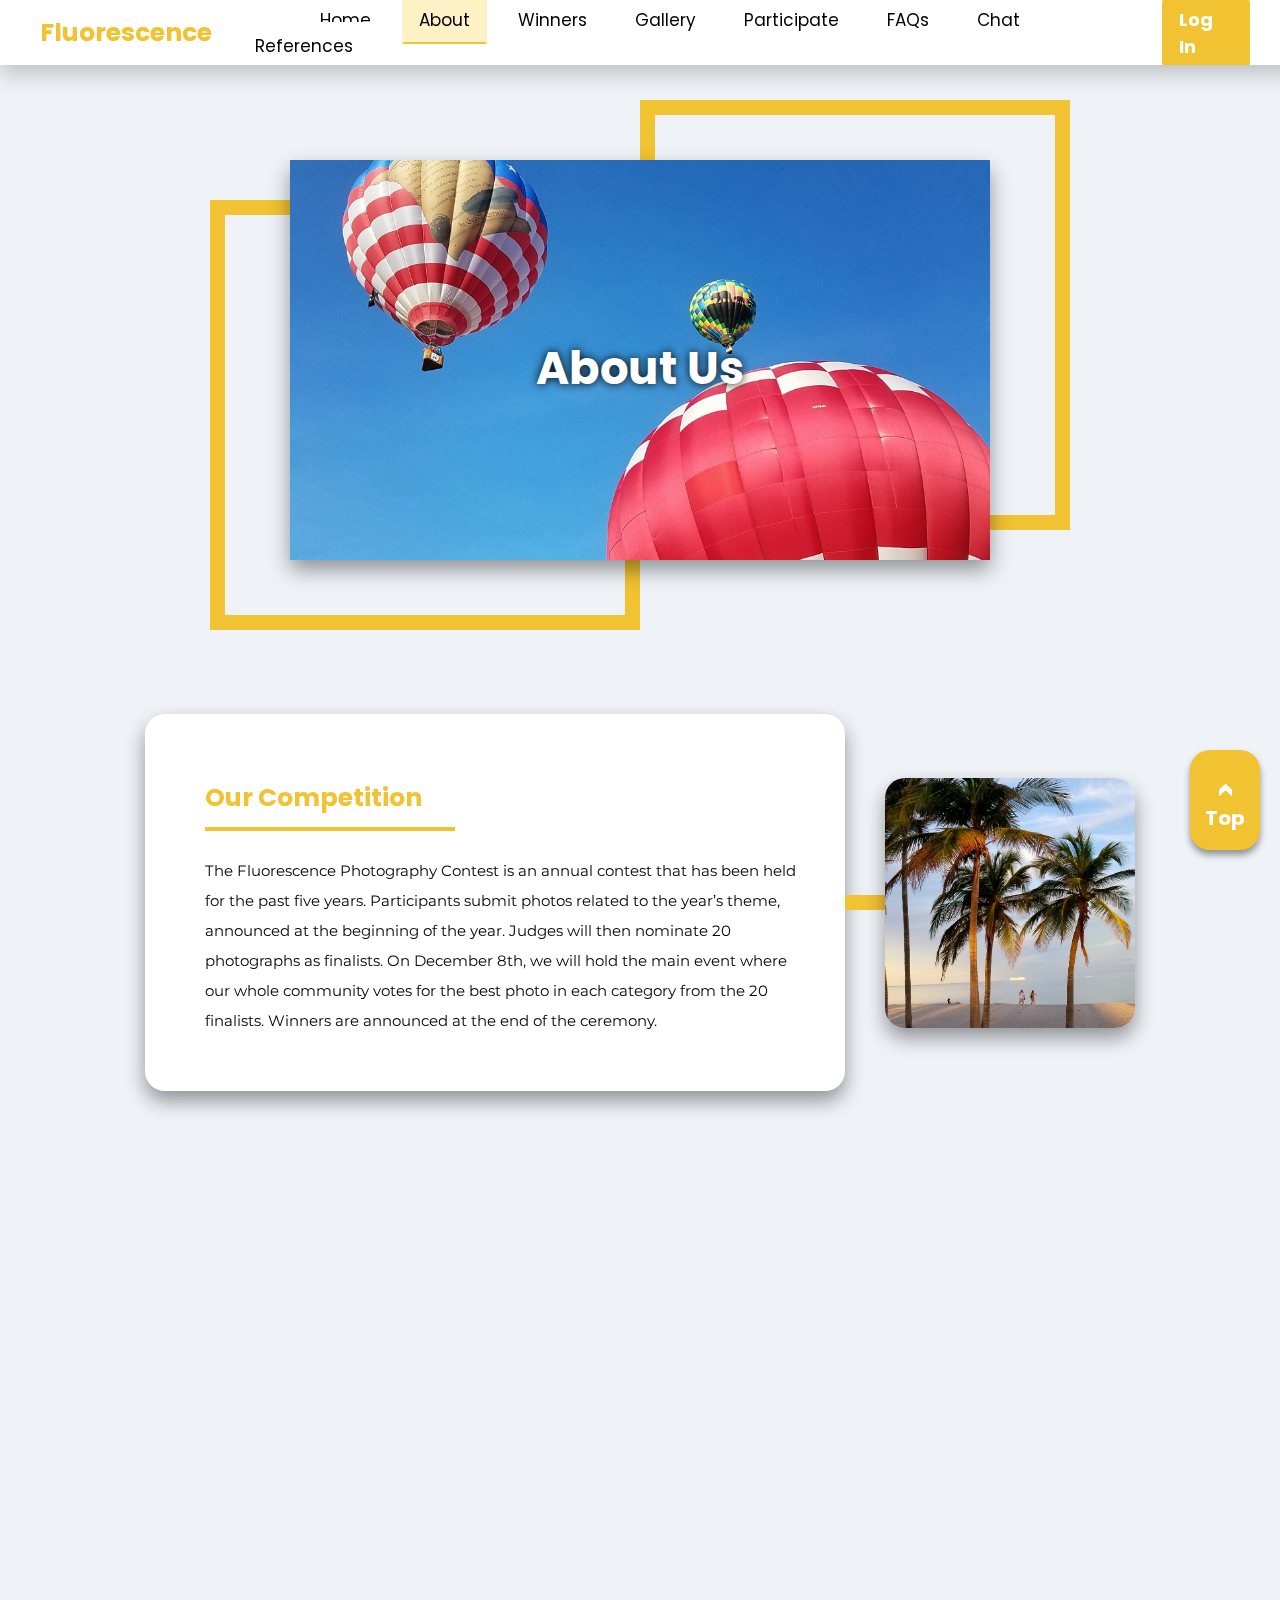
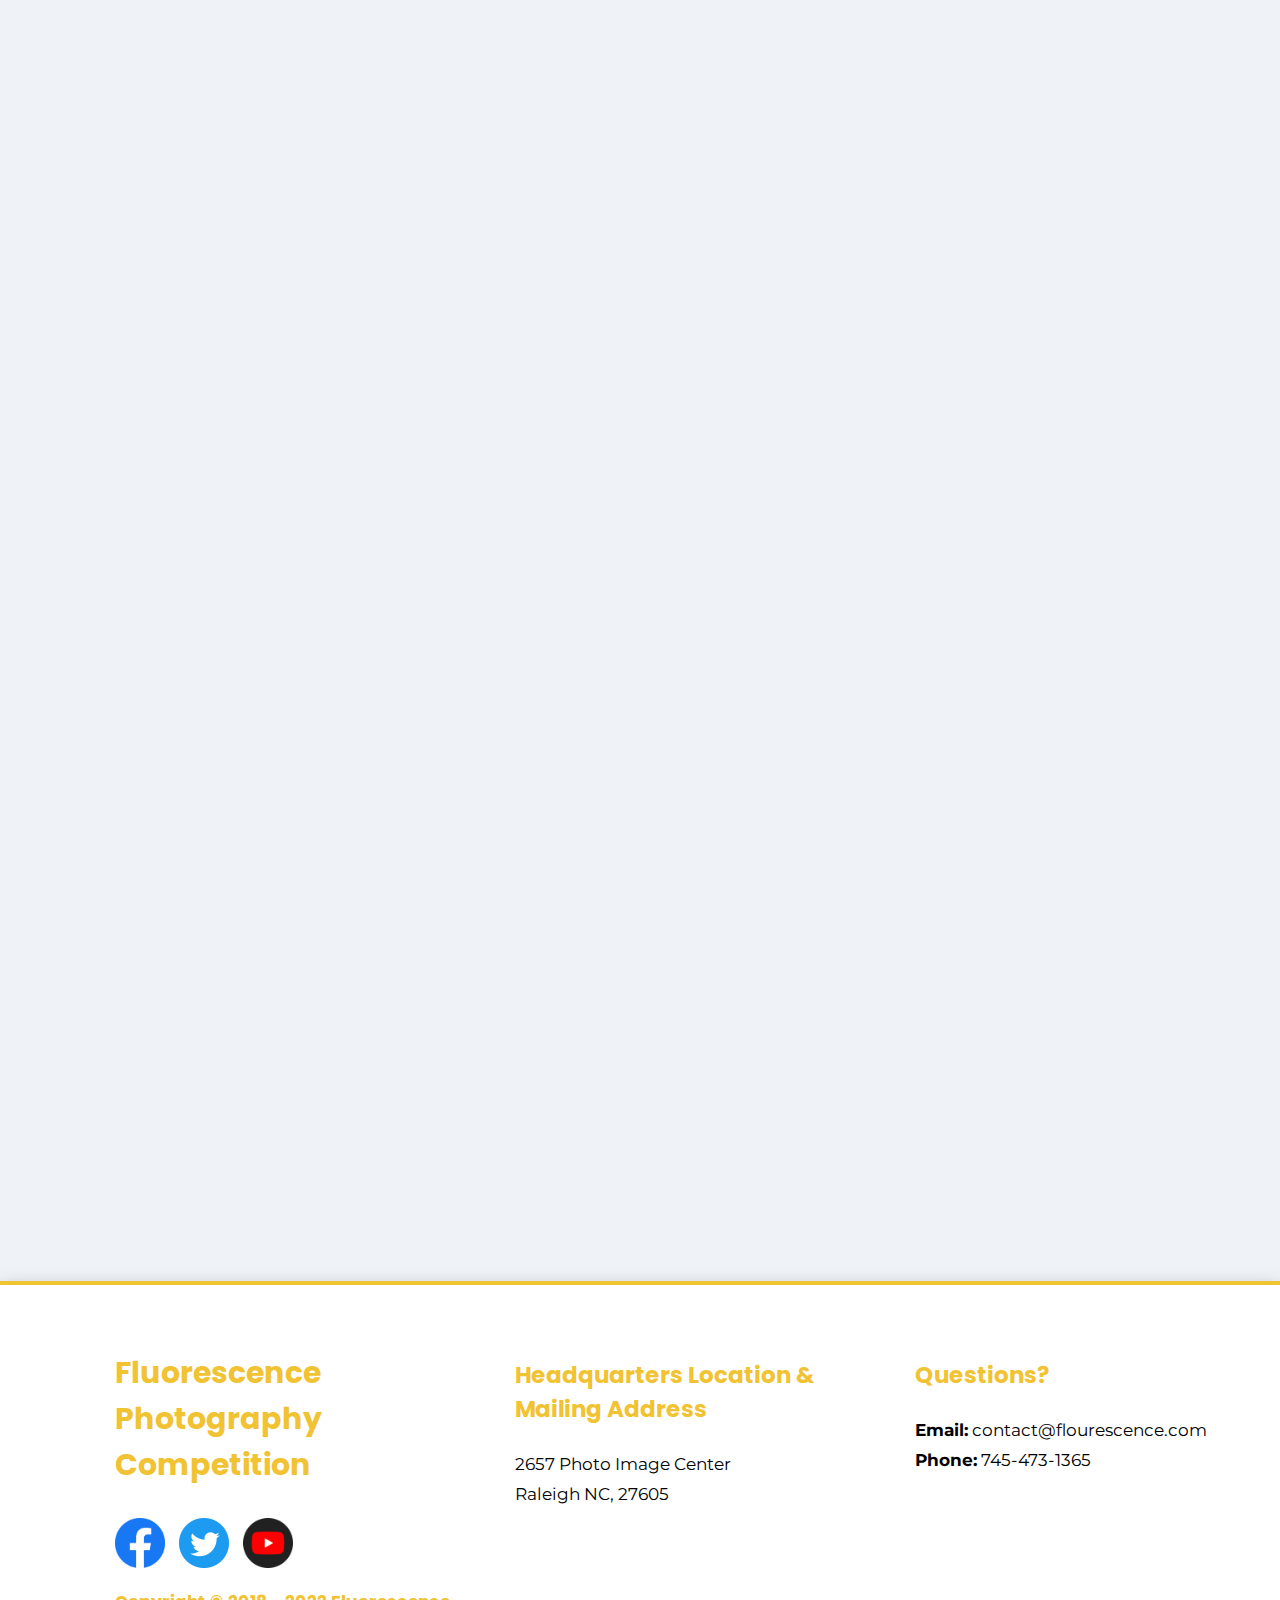
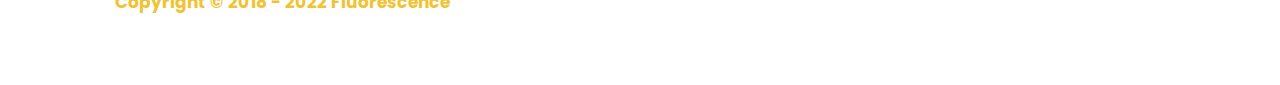
==== about.html @ 32cd498e "Update about.html" ====
<!DOCTYPE html>
<html>
  <head>
    <meta charset="utf-8">
    <title>Fluorescence - About Us</title>
    <link rel='icon' href="./images/logo.png">
    <link rel = "stylesheet" href="universal.css">
    <link rel = "stylesheet" href="about.css">
    <link rel="stylesheet" href="https://unpkg.com/aos@2.3.1/dist/aos.css">
  </head>
<body>
  <div id="menu">
    <div id="menucontent">
        <p id="menu-name"><a href="./index.html" style="text-decoration: none; color: var(--maincolor);">Fluorescence</a></p>
        <button id="menubutton" onclick="openmenu()">.</button>
    </div>
    <div id="tabs">
        <a href="./index.html" id="menu-home">Home</a>
        <a href="./about.html" id="menu-about">About</a>
        <a href="./winners.html" id="menu-winners">Winners</a>
        <a href="./gallery.html" id="menu-gallery">Gallery</a>
        <a href="./participate.html" id="menu-participate">Participate</a>
        <a href="./faqs.html" id="menu-participate">FAQs</a>
        <a href="./chat.html" id="menu-chat">Chat</a>
        <a href="./references.html" id="menu-references">References</a>
    </div>
    <a href="./login.html" id="menu-login">Log In</a>
</div>
  <button id="backtop" onclick="scrolltop()"><p id="toparrow"><</p>Top</button>
  <div id="title">
    <div id="titleboxes">
      <p id="box"></p>
      <p id="box2"></p>
    </div>  
    <image id="titleimage" src="./images/balloons.jpg"></image>
    <p id="titletext" style="text-shadow:0px 0px 10px black;">About Us</p>
  </div>

  <div class="infosection" data-aos="fade-up-left" data-aos-delay="150">
    <div class="infobox">
      <p class="infoheader">Our Competition</p>
      <p class="infotext">The Fluorescence Photography Contest is an annual contest that has been held for the past
         five years. Participants submit photos related to the year’s theme, announced at the beginning of the year. 
         Judges will then nominate 20 photographs as finalists. On December 8th, we will hold the main event where our
          whole community votes for the best photo in each category from the 20 finalists. Winners are announced at the end of the ceremony. 
      </p>
    </div>
    <div class="yellowline">.</div>
    <image class="infoimage" src="./images/palms.jpg" style="filter: brightness(100%);"></image>
  </div>
  
  <div class="infosection" style="margin-top: 50px" data-aos="fade-up-right" data-aos-delay="150">
    <image class="infoimage" src="./images/buildings.jpg"></image>
    <div class="yellowline">.</div>
    <div class="infobox">
      <p class="infoheader">COVID-19</p>
      <p class="infotext">Due to the COVID-19 pandemic, our competition can no longer 
        be held in-person. Instead, we will hold both the public voting and the awards 
        ceremony online and on a different date. The pandemic has impacted us all, but we strive to continue the 
        competition in another successful year.</p>
        <a href="./participate.html" class="infolink">See how you can participate online</a>
    </div>
  </div>

  <div class="infosection" data-aos="fade-up-left" data-aos-delay="150">
    <div class="infobox">
      <p class="infoheader">Pre COVID-19</p>
      <p class="infotext">Prior to the Covid-19 pandemic, our event was an annual single-day event 
        that took place at 2657 Photo Image Center, Raleigh, NC 27605. Preliminary photo submissions 
        took place before the competition. During the event, our convention center contained galleries,
         restaurants, and more to keep our participants feeling fulfilled physically and 
        artistically. Participants vote in the secondary round of photos at 2 PM. At 4 PM, winners
         are announced in our auditorium and awards are handed out. 
      </p>
    </div>
    <div class="yellowline">.</div>
    <image class="infoimage" src="./images/street.jpg" style="filter: brightness(100%);"></image>
  </div>


  <div id="timeline">
    <p id="timelineheader" data-aos="zoom-in">Our History</p>
    <div class="timelinebox">
      <p class="timelineyear-left" data-aos="fade-right" data-aos-delay="150">2018</p>
      <p class="timelineinfo-left" data-aos="fade-left" data-aos-delay="150">The Fluorescence Photography Contest was held for the first time.</p>
    </div>
    <div class="timelinebox">
      <p class="timelineinfo-right" data-aos="fade-right" data-aos-delay="150">The Fluorescence Photography Contest became an annual event.</p>
      <p class="timelineyear-right" data-aos="fade-left" data-aos-delay="150">2019</p>
    </div>
    <div class="timelinebox">
      <p class="timelineyear-left" data-aos="fade-right" data-aos-delay="150">2020</p>
      <p class="timelineinfo-left" data-aos="fade-left" data-aos-delay="150">We began to run the contest online due to the Covid-19 pandemic.</p>
    </div>
    <div class="timelinebox">
      <p class="timelineinfo-right" data-aos="fade-right" data-aos-delay="150">Due to the continuous impact of the pandemic, the contest was held online again. </p>
      <p class="timelineyear-right" data-aos="fade-left" data-aos-delay="150">2021</p>
    </div>
    <div class="timelinebox">
      <p class="timelineyear-left" data-aos="fade-right" data-aos-delay="150">2022</p>
      <p class="timelineinfo-left" data-aos="fade-left" data-aos-delay="150">Submissions for the 5th year of the Fluorescence Photography Competition are open!</p>
    </div>
  </div>
  

  <div id="contact">
    <div class="contactdetails">
      <div class="contactdetail">
        <p id="contactheader">Fluorescence<br>Photography<br>Competition</p>
        <image src="./images/facebook1.png" id="social"></image>
        <image src="./images/twitter1.png" style="margin-left: 10px;" id="social"></image>
        <image src="./images/youtube1.png" style="margin-left: 10px;" id="social"></image>
        <p id="copyright">Copyright © 2018 - 2022 Fluorescence</p>

      </div>
      <div class="contactdetail">
        <p class="contacttitle">Headquarters Location & <br>Mailing Address</p>
        <p class="contactinfo">2657 Photo Image Center<br>Raleigh NC, 27605</p>
      </div>
      <div class="contactdetail">
        <p class="contacttitle">Questions?</p>
        <p class="contactinfo"><b>Email:</b> contact@flourescence.com<br><b>Phone:</b> 745-473-1365</p>
      </div>
      </div>
    </div>
  </div>
  
  <script src="universal.js"></script>
  <script src="https://unpkg.com/aos@2.3.1/dist/aos.js"></script>
  <script>
    AOS.init()
    setInterval(function() {
      if (window.screen.width < 1024) { AOS.init({disable: true});}
    }, 1000);
    window.addEventListener("load", function() {
      if (localStorage.getItem("logged") == "Account") {
        document.getElementById("menu-login").innerHTML = localStorage.getItem("logged");
      }
    });
  </script>
</body>
</html>
---- universal.css ----
@import url('https://fonts.googleapis.com/css2?family=Poppins:wght@400;600;700;800;900&display=swap');
@import url('https://fonts.googleapis.com/css2?family=Montserrat&family=Poppins&display=swap');


:root {
    --maincolor: #f1c232;
}

body {
    background: rgb(239, 243, 248);
    padding: 0; 
    margin: 0;
    overflow-x: hidden !important;
    scroll-behavior: smooth;
}

::-webkit-scrollbar {
    width: 10px;
}
::-webkit-scrollbar-track {
    background: whitesmoke;
}
::-webkit-scrollbar-thumb {
    background: var(--maincolor);
}

#menu {
    background: rgb(255, 255, 255);
    position: fixed;
    display: flex;
    z-index: 200;
    overflow-y: hidden;
    box-shadow: 0px 10px 20px rgba(0, 0, 0, 0.2);
    height: 65px;
    width: 100%;
    padding-left: 40px;
    align-items: center;
    top: 0;
}
#menucontent {
    display: flex;
    align-items: center;
}

#menu-name {
    color: var(--maincolor);
    font-family: "Poppins";
    font-size: 25px;
    cursor: default;
    font-weight: 700;
}

#menu-home, #menu-about, #menu-winners, #menu-gallery, #menu-participate, #menu-chat, #menu-references, #menu-login {
    margin-left: 10px;
    text-decoration: none;
    background: rgb(255, 255, 255);
    cursor: pointer;
    color: black;
    font-family: "Poppins";
    font-weight: 400;
    font-size: 17px;
    border: 2px solid transparent;
    padding-left: 15px;
    padding-right: 15px;
    padding-top: 10px;
    padding-bottom: 10px;
    transition: 0.25s;
}
#menu-login {
    font-weight: 700;
    font-size: 18px;
    margin-left: auto;
    margin-right: 70px;
    color: white;
    background: var(--maincolor);
    border-radius: 10px;
}
#menu-login:hover {
    box-shadow: 0px 5px 7px rgba(0, 0, 0, 0.2);
}


#menu-home:hover, #menu-about:hover, #menu-winners:hover, #menu-gallery:hover, #menu-participate:hover, #menu-references:hover, #menu-chat:hover{
    border-bottom: 2px solid var(--maincolor);
    background-color: #fff1c6;
}

#menu-home {
    margin-left: 75px;
}

#menubutton {
    background-image: url("./images/menu.png");
    background-repeat: none;
    background-size: contain;
    width: 0px;
    height: 0px;
    filter: opacity(0%);
}

#backtop {
    position: fixed;
    bottom: 50px;
    right: 20px;
    outline: none;
    border: none;
    background-color: var(--maincolor);
    font-family: "Poppins";
    font-size: 20px;
    color: white;
    cursor: pointer;
    padding-left: 15px;
    padding-right: 15px;
    padding-top: 15px;
    height: 100px;
    padding-bottom: 15px;
    box-shadow: 0px 5px 7px rgba(0, 0, 0, 0.4);
    transition: 0.3s;
    border-radius: 20px;
    z-index: 10000;
    font-weight: 700;
}
#backtop:hover {
    box-shadow: 0px 10px 20px rgba(0, 0, 0, 0.4);
    transform: scale(1.1);
}
#toparrow {
    margin-bottom: -10px;
    margin-top: 0px;
    font-size: 30px;
    font-family: "Poppins";
    transform: rotateZ(90deg);
}

.infosection {
    margin-top: 50px;
    margin-bottom: 50px;
    display: flex;
    justify-content: center;
    align-items: center;
}

.infobox {
    width: 600px;
    box-shadow: 0px 10px 20px rgba(0, 0, 0, 0.4);
    padding-left: 60px;
    padding-right: 40px;
    padding-bottom: 40px;
    padding-top: 40px;
    border-radius: 20px;    
    background: rgb(255, 255, 255);
}

.infoheader, .infoheader1 {
    font-family: "Poppins";
    font-size: 25px;
    font-weight: 700;
    color: var(--maincolor);
    border-bottom: 4px solid var(--maincolor);
    width: 250px;
    padding-bottom: 10px;
}
.infoheader1 {
    width: 360px;
}

.yellowline {
    width: 40px;
    background: var(--maincolor);
    color: var(--maincolor);
    height: 15px;
}

.infotext {
    font-family: "Montserrat";
    line-height: 30px;
    font-size: 15px;
}

.infoimage {
    width: 250px;
    height: 250px;
    border-radius: 20px;
    object-fit: cover;
    box-shadow: 0px 10px 20px rgba(0, 0, 0, 0.4);
    transition: 0.2s;
}
.infoimage:hover {
    transform: scale(1.15);
}

.infolink {
    font-family: "Poppins";
    text-decoration: none;
    color: #4a86e8;
    padding-bottom: 5px;
    border-bottom: 3px solid transparent;
    transition: 0.25s;
}
.infolink:hover {
    border-bottom: 2px solid #4a86e8;
    cursor: pointer;
}

#contact {
    margin-top: 75px;
    width: 100%;
    height: 400px; 
    box-shadow: 0px 10px 20px rgba(0, 0, 0, 0.4);
    background: white;
    border-top: 4px solid var(--maincolor);
    display: flex;
    justify-content: center;
}
#contactheader {
    font-family: "Poppins";
    font-size: 30px;
    font-weight: 700;
    color: var(--maincolor);
    text-align: left;
}
#copyright {
    font-family: "Poppins";
    font-size: 17px;
    font-weight: 700;
    color: var(--maincolor);
    text-align: left;
}

.contactdetails {
    padding-top: 35px;
    margin-left: 150px;
    padding-bottom: 0;
    display: flex;
    justify-content: center;
    align-items: baseline;
    text-align: left;
}
.contacttitle {
    font-family: "Poppins";
    font-size: 23px;
    font-weight: 700;
    color: var(--maincolor);
    text-align: left;
}
.contactinfo {
    font-size: 17px;
    font-family: "Montserrat";
    line-height: 30px;
}
.contactdetail {
    width: 400px;
}

#social {
    width: 50px;
    transition: 0.2s;
}
#social:hover {
    transform: scale(1.2);
    cursor: pointer;
}


@media only screen and (max-width: 1024px) {
    #menu {
        height: 200px;
        width: 110vw;
        display: block;
        transition: 0.3s;
        overflow: hidden;
    }
    #menucontent {
        display: flex;
    }
    #menubutton {
        filter: opacity(100%);
        right: 0;
        width: 90px;
        height: 90px;
        margin-left: 40vw;
        cursor: pointer;
        border: none;
        outline: none;
    }

    #menu-name {
        font-size: 60px;
        padding-left: 50px;
    }
    #tabs {
        display: block;
        text-align: center;
        width: 105vw;
        position: absolute;
    }
    #tabs a, #menu-contact {
        display: inline-block;
        font-size: 40px;
        width: 600px;
        margin-left: auto;
        margin-right: auto;
        text-align: center;
        padding-top: 40px;
        padding-bottom: 40px;
        margin-top: 30px;

    }
    #menu-login {
        font-size: 55px;
        width: 100vw;
        height: 150px;
        display: flex;
        justify-content: center;
        align-items: center;
        position: absolute;
        margin-top: 1450px;
        text-align: center;
        
    }
    #menu-contact {
        width: 634px;
    }

    #backtop {
        font-size: 55px;
        right: 20px;
        height: 200px;
    }
    #toparrow {
        font-size: 55px;
    }

    .infosection {
        display: block;
    }
    .yellowline {
        width: 110vw;
    }
    .infobox {
        width: 100vw;
        border-radius: 60px;
        padding-bottom: 75px;
    }
    .infoheader, .infoheader1 {
        width: 100vw;
        text-align: center;
        font-size: 50px;
        border-bottom: none;
    }
    .infotext {
        line-height: 60px;
        margin-bottom: 50px;
    }
    .infoimage {
        width: 110vw;
        height: 800px;
        border-radius: 60px;
    } 
    .infoimage:hover {
        transform: scale(1);
    }
    #contact {
        height: 2200px;
        width: 110vw;
        display: block;
        padding-top: 50px;
        border-radius: 60px;
        text-align: center;
    }
    #contactheader {
        font-size: 100px;
        text-align: center;
        width: 80vw;
    }
    .contactdetail {
        text-align: center; 
        width: 80vw;
    }
    #social {
        width: 120px;
    }

    #copyright {
        font-size: 50px;
        width: 80vw;
        text-align: center;
    }
    
    .contactdetails {
       display: block;
    }
    .contacttitle {
        margin-top: 100px;
        font-size: 60px;
        text-align: center;
    }
    .contactinfo {
        font-size: 40px;
        line-height: 90px;
    }


}
---- about.css ----
#menu-about {
    border-bottom: 2px solid var(--maincolor);
    background-color: #fff1c6;
}

#title {
    margin-top: 100px;
    text-align: center;
    margin-bottom: 150px;
}

#titleboxes {
    display: flex;
    justify-content: center;
    position: absolute;
    left: 0; 
    right: 0;
}
#box, #box2 {
    width: 400px;
    height: 400px;
    border: 15px solid var(--maincolor);
    margin-top: 100px;
    z-index: -1;
}
#box2 {
    margin-top: 0px;
}

#titleimage {
    width: 700px;
    height: 400px;
    object-fit: cover;
    margin-top: 60px;
    z-index: 5;
    box-shadow: 0px 10px 20px rgba(0, 0, 0, 0.4);
}

#titletext {
    position: absolute;
    left: 0;
    right: 0;
    top: 290px;
    font-family: "Poppins";
    font-weight: 700;
    color: white;
    font-size: 45px;
}

#timeline {
    margin-top: 100px;
}

#timelineheader {
    text-align: center;
    width: 325px;
    margin-left: auto;
    margin-right: auto;
    padding-bottom: 25px;
    font-size: 30px;
    font-family:"Poppins";
    font-weight: 700;
    border-bottom: 5px solid var(--maincolor);
    margin-bottom: 75px;
}

.timelinebox {
    margin-top: -40px;
    display: flex;
    justify-content: center;
    align-items: center;
}

.timelineyear-left {
    font-size: 35px;
    font-family: "Poppins";
    font-weight: 700;
    border-right: 10px solid var(--maincolor);
    padding-top: 20px;
    padding-bottom: 20px;
    width: 300px;
    padding-right: 50px;
    text-align: right;
}

.timelineyear-right {
    font-size: 35px;
    font-family: "Poppins";
    font-weight: 700;
    border-left: 10px solid var(--maincolor);
    padding-top: 20px;
    padding-bottom: 20px;
    width: 300px;
    padding-left: 50px;
    text-align: left;
}

.timelineinfo-left {
    width: 245px;
    box-shadow: 0px 10px 20px rgba(0, 0, 0, 0.4);
    padding-left: 50px;
    padding-right: 30px;
    padding-top: 20px;
    padding-bottom: 20px;
    border-radius: 10px;
    margin-left: 25px;
    font-family: "Poppins";
    font-size: 15px;
    font-weight: 600;
    transition: 0.2s;
    background: white;
}


.timelineinfo-right {
    width: 260px;
    box-shadow: 0px 10px 20px rgba(0, 0, 0, 0.4);
    padding-left: 40px;
    padding-right: 25px;
    padding-top: 20px;
    padding-bottom: 20px;
    border-radius: 10px;
    margin-right: 25px;
    font-family: "Poppins";
    font-size: 15px;
    font-weight: 600;
    transition: 0.2s;
    background: white;
}

.timelineinfo-left:hover, .timelineinfo-right:hover {
    transform: scale(1.1);
}

@media only screen and (max-width: 1024px) {
    #title {
        width: 110vw;
    }
    #titleimage {
        width: 110vw;
        height: 1000px;
        margin-top: 0px;
        border-radius: 60px;
    }
    #titletext {
        font-size: 100px;
        width: 110vw;
        margin-top: 215px;
    }

    #timeline {
        margin-top: 200px;
    }
    
    #timelineheader {
        font-size: 60px;
        width: 110vw;
        border: none;
    }
    
    .timelinebox {
        width: 110vw;
        margin-top: -40px;
    }
    
    .timelineyear-left {
        font-size: 100px;
        width: 300px;
    }
    
    .timelineyear-right {
        font-size: 100px;
        width: 300px;
    }
    
    .timelineinfo-left {
        width: 500px;
        font-size: 35px;
    }
    
    .timelineinfo-right {
        width: 500px;
        font-size: 35px;
    }
}
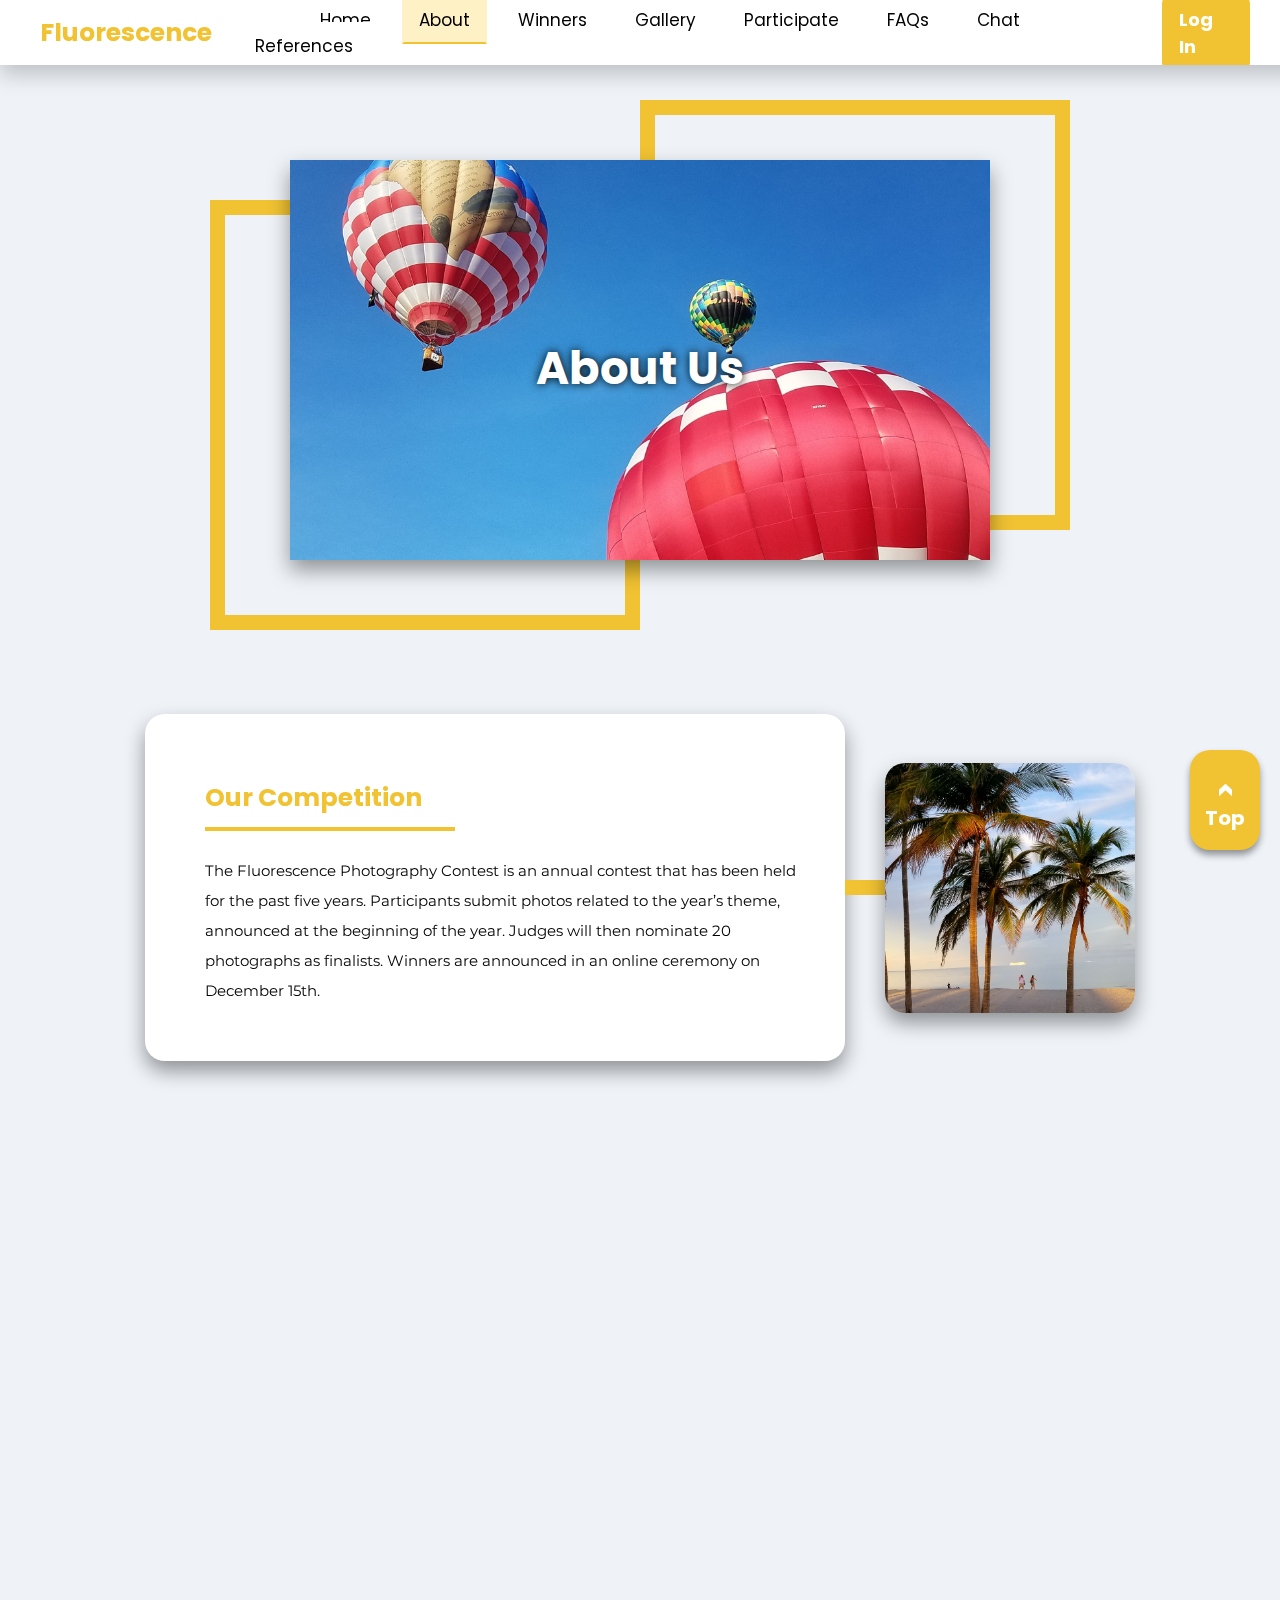
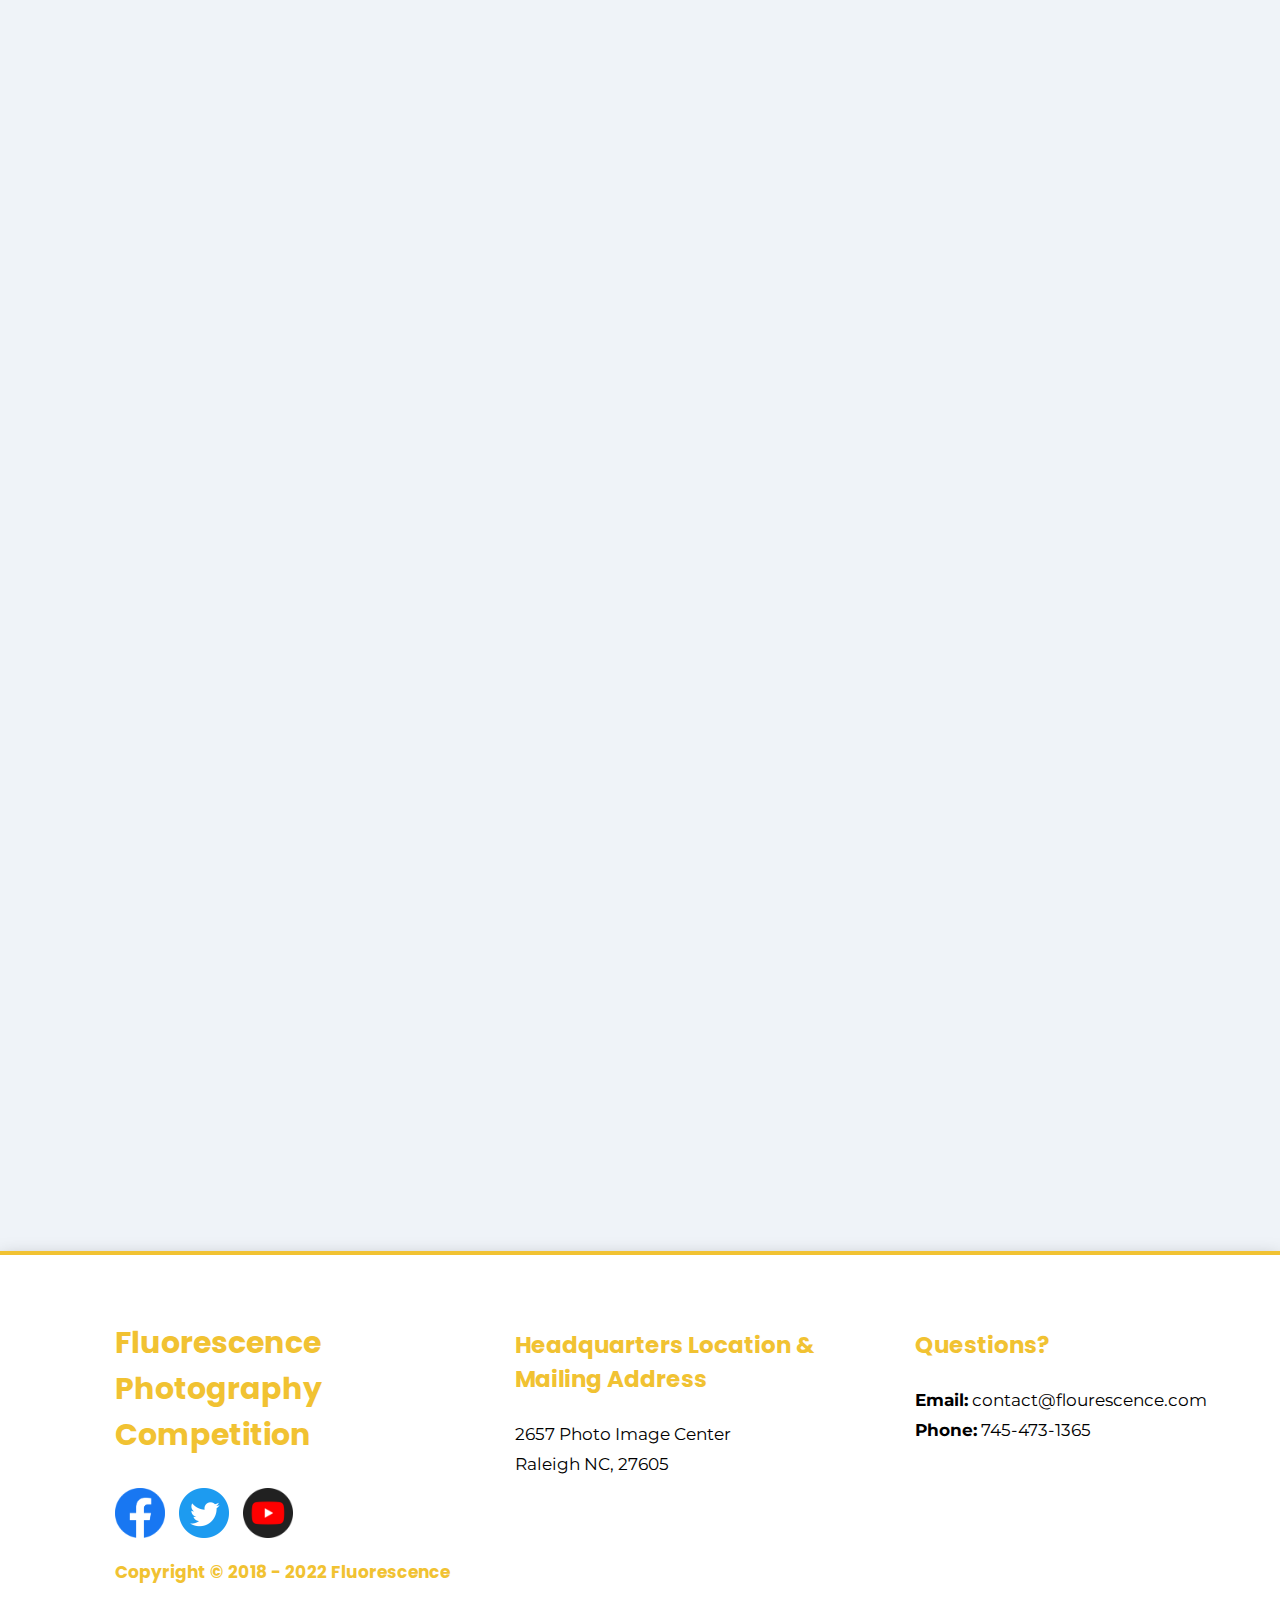
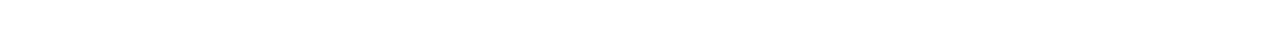
==== commit cb8109b1: "Update about.html" ====
--- a/about.html
+++ b/about.html
@@ -41,8 +41,7 @@
       <p class="infoheader">Our Competition</p>
       <p class="infotext">The Fluorescence Photography Contest is an annual contest that has been held for the past
          five years. Participants submit photos related to the year’s theme, announced at the beginning of the year. 
-         Judges will then nominate 20 photographs as finalists. On December 8th, we will hold the main event where our
-          whole community votes for the best photo in each category from the 20 finalists. Winners are announced at the end of the ceremony. 
+         Judges will then nominate 20 photographs as finalists. Winners are announced in an online ceremony on December 15th. 
       </p>
     </div>
     <div class="yellowline">.</div>
@@ -50,13 +49,13 @@
   </div>
   
   <div class="infosection" style="margin-top: 50px" data-aos="fade-up-right" data-aos-delay="150">
-    <image class="infoimage" src="./images/buildings.jpg"></image>
+    <image class="infoimage" src="./images/cfk.png"></image>
     <div class="yellowline">.</div>
     <div class="infobox">
       <p class="infoheader">COVID-19</p>
       <p class="infotext">Due to the COVID-19 pandemic, our competition can no longer 
         be held in-person. Instead, we will hold both the public voting and the awards 
-        ceremony online and on a different date. The pandemic has impacted us all, but we strive to continue the 
+        ceremony online and on different dates. The pandemic has impacted us all, but we strive to continue the 
         competition in another successful year.</p>
         <a href="./participate.html" class="infolink">See how you can participate online</a>
     </div>
@@ -69,12 +68,12 @@
         that took place at 2657 Photo Image Center, Raleigh, NC 27605. Preliminary photo submissions 
         took place before the competition. During the event, our convention center contained galleries,
          restaurants, and more to keep our participants feeling fulfilled physically and 
-        artistically. Participants vote in the secondary round of photos at 2 PM. At 4 PM, winners
-         are announced in our auditorium and awards are handed out. 
+        artistically. Participants voted in the secondary round of photos at 2 PM. At 4 PM, winners
+         were announced in our auditorium and awards were handed out. 
       </p>
     </div>
     <div class="yellowline">.</div>
-    <image class="infoimage" src="./images/street.jpg" style="filter: brightness(100%);"></image>
+    <image class="infoimage" src="./images/buildings.jpg" style="filter: brightness(100%);"></image>
   </div>
 
 
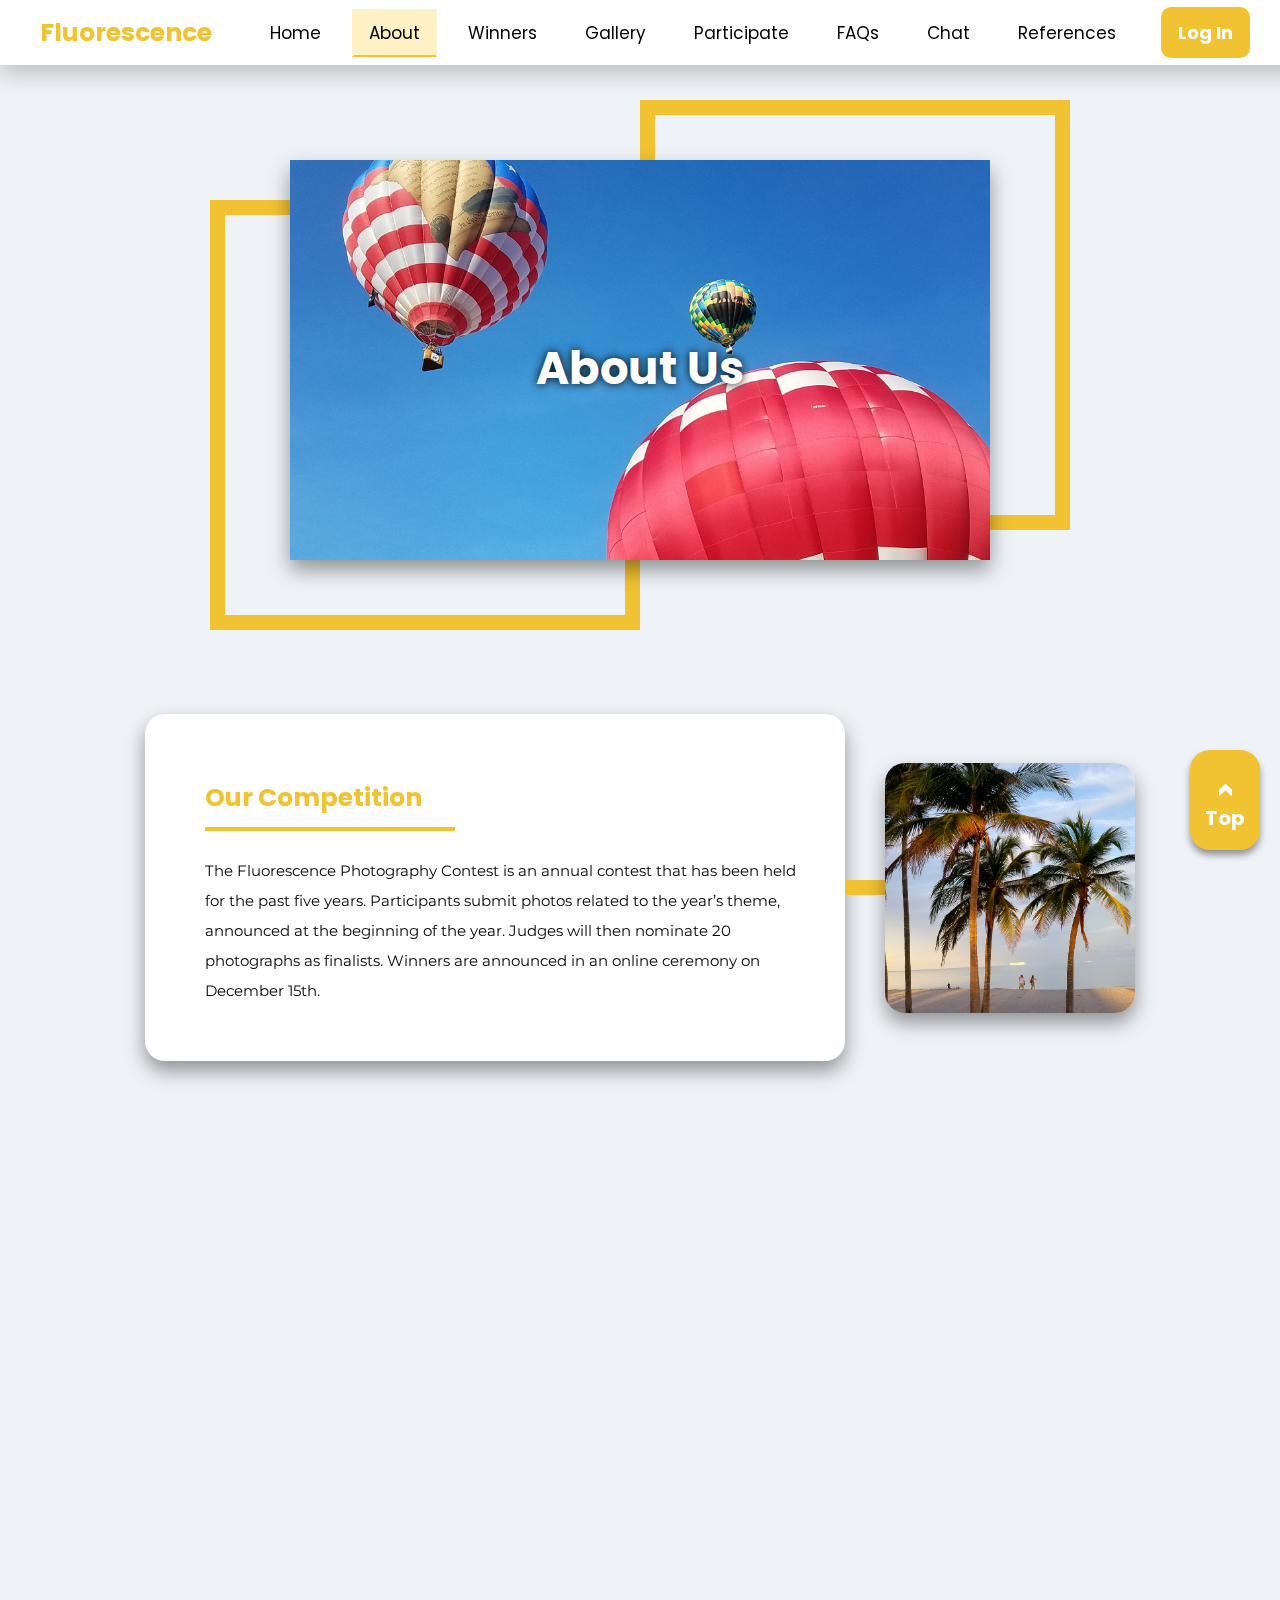
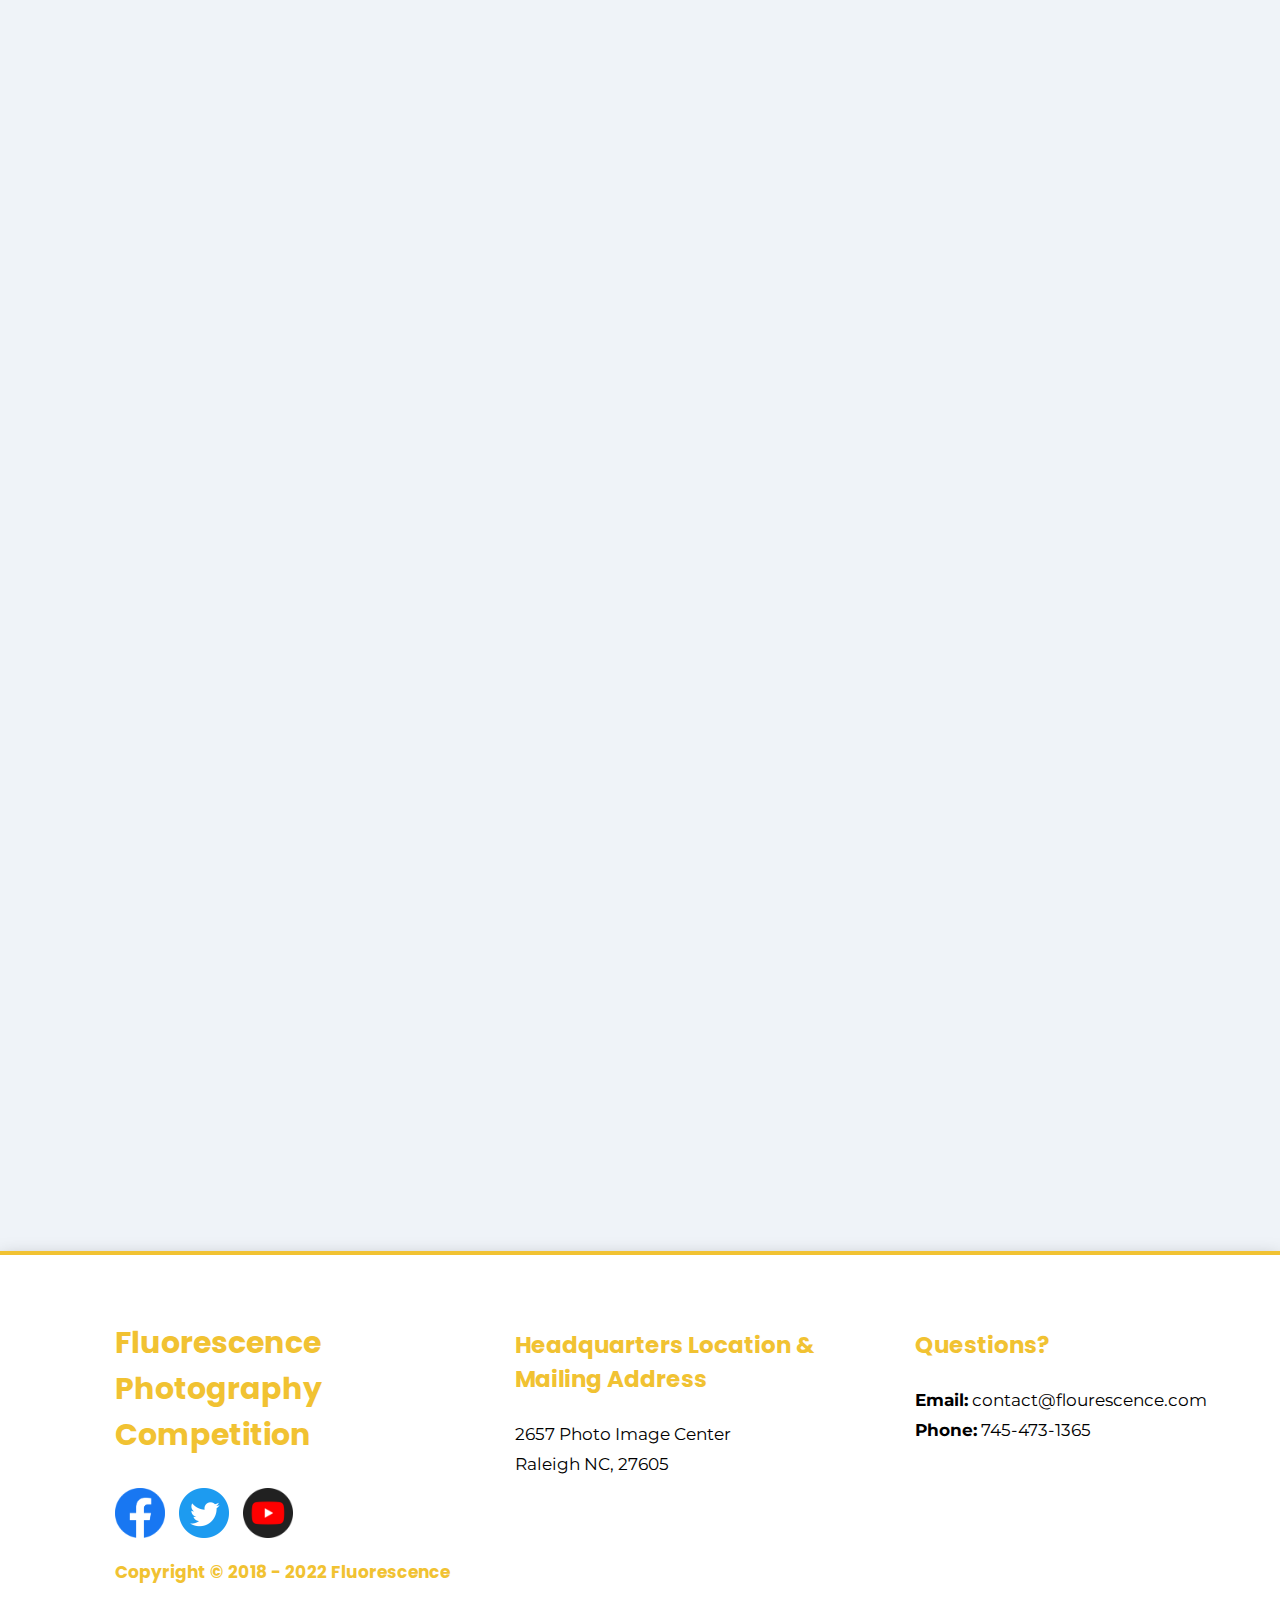
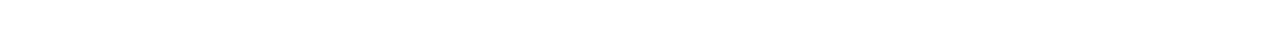
==== commit a24fb5f9: "Update about.html" ====
--- a/about.html
+++ b/about.html
@@ -132,7 +132,7 @@
       if (window.screen.width < 1024) { AOS.init({disable: true});}
     }, 1000);
     window.addEventListener("load", function() {
-      if (localStorage.getItem("logged") == "Account") {
+      if (localStorage.getItem("logged") == "My Account") {
         document.getElementById("menu-login").innerHTML = localStorage.getItem("logged");
       }
     });
--- a/universal.css
+++ b/universal.css
@@ -260,6 +260,9 @@
     transform: scale(1.2);
     cursor: pointer;
 }
+#tabs {
+    margin-left: -50px;
+}
 
 
 @media only screen and (max-width: 1024px) {
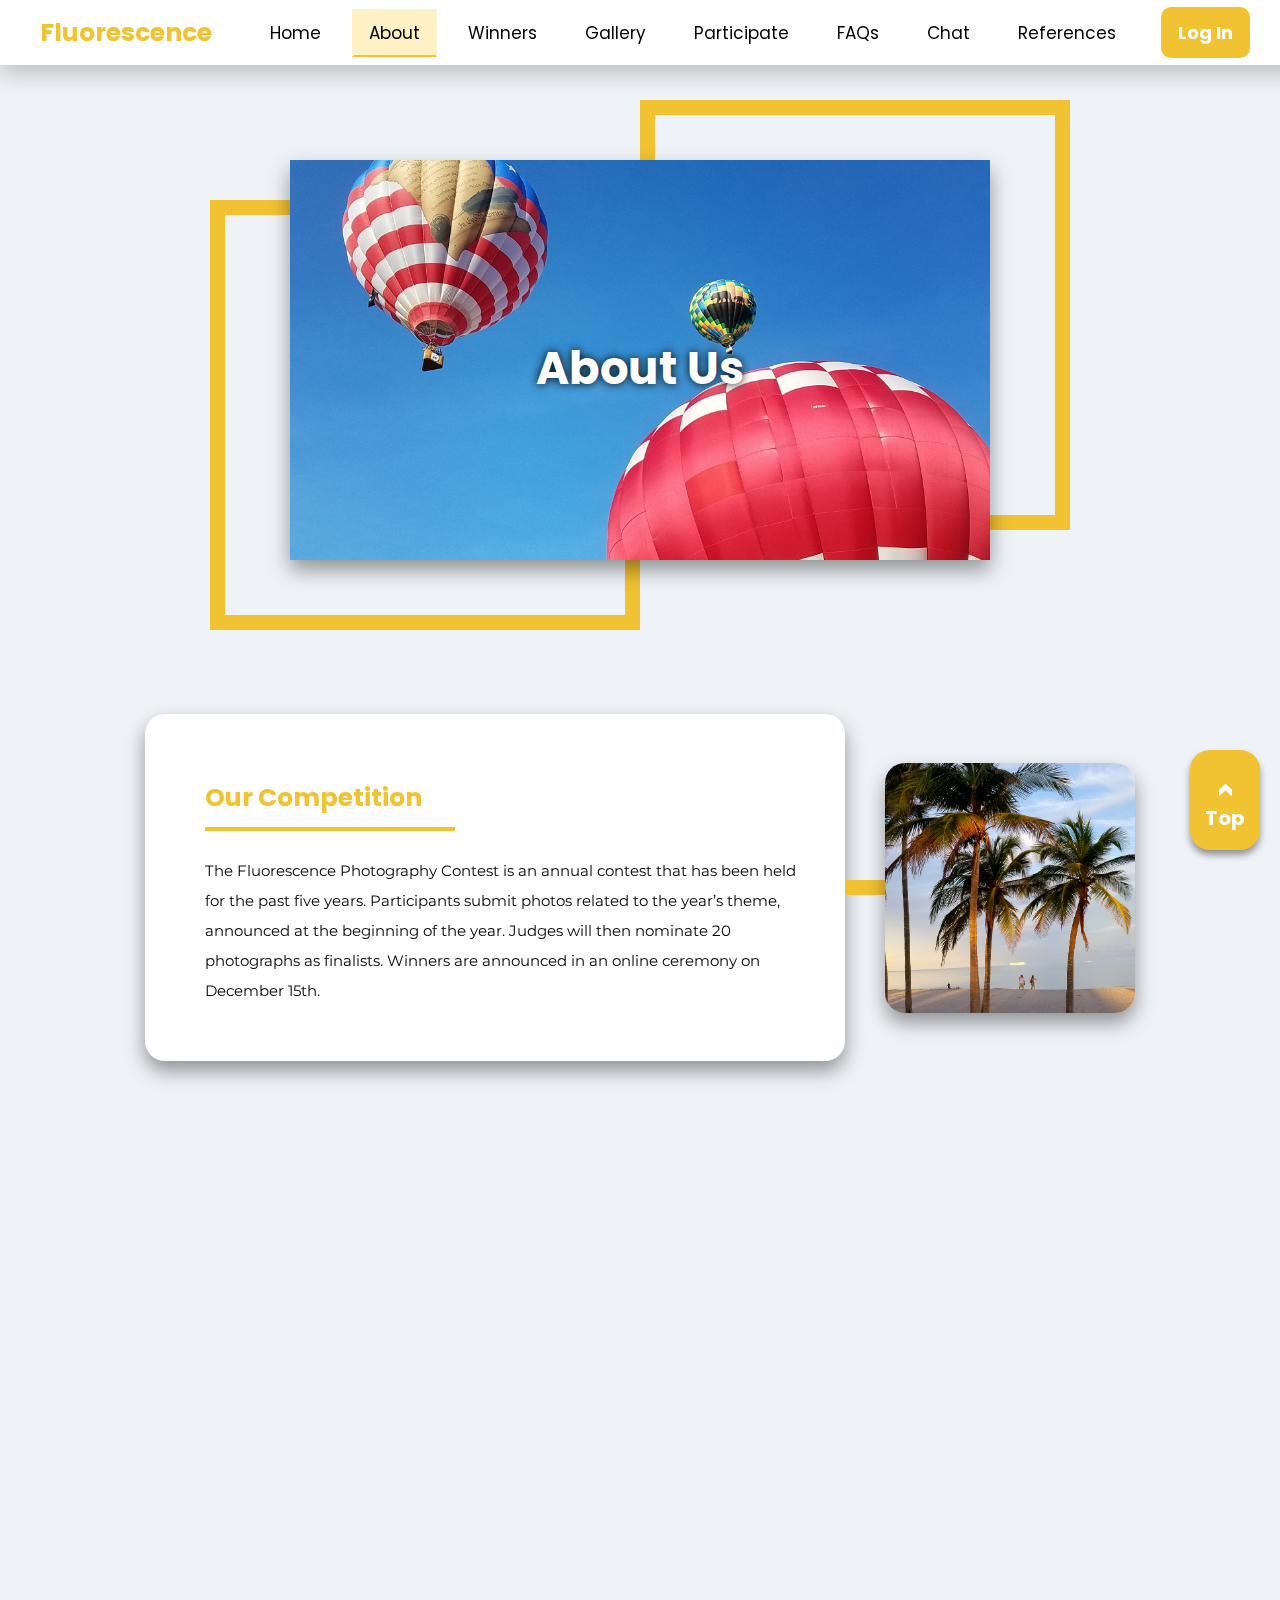
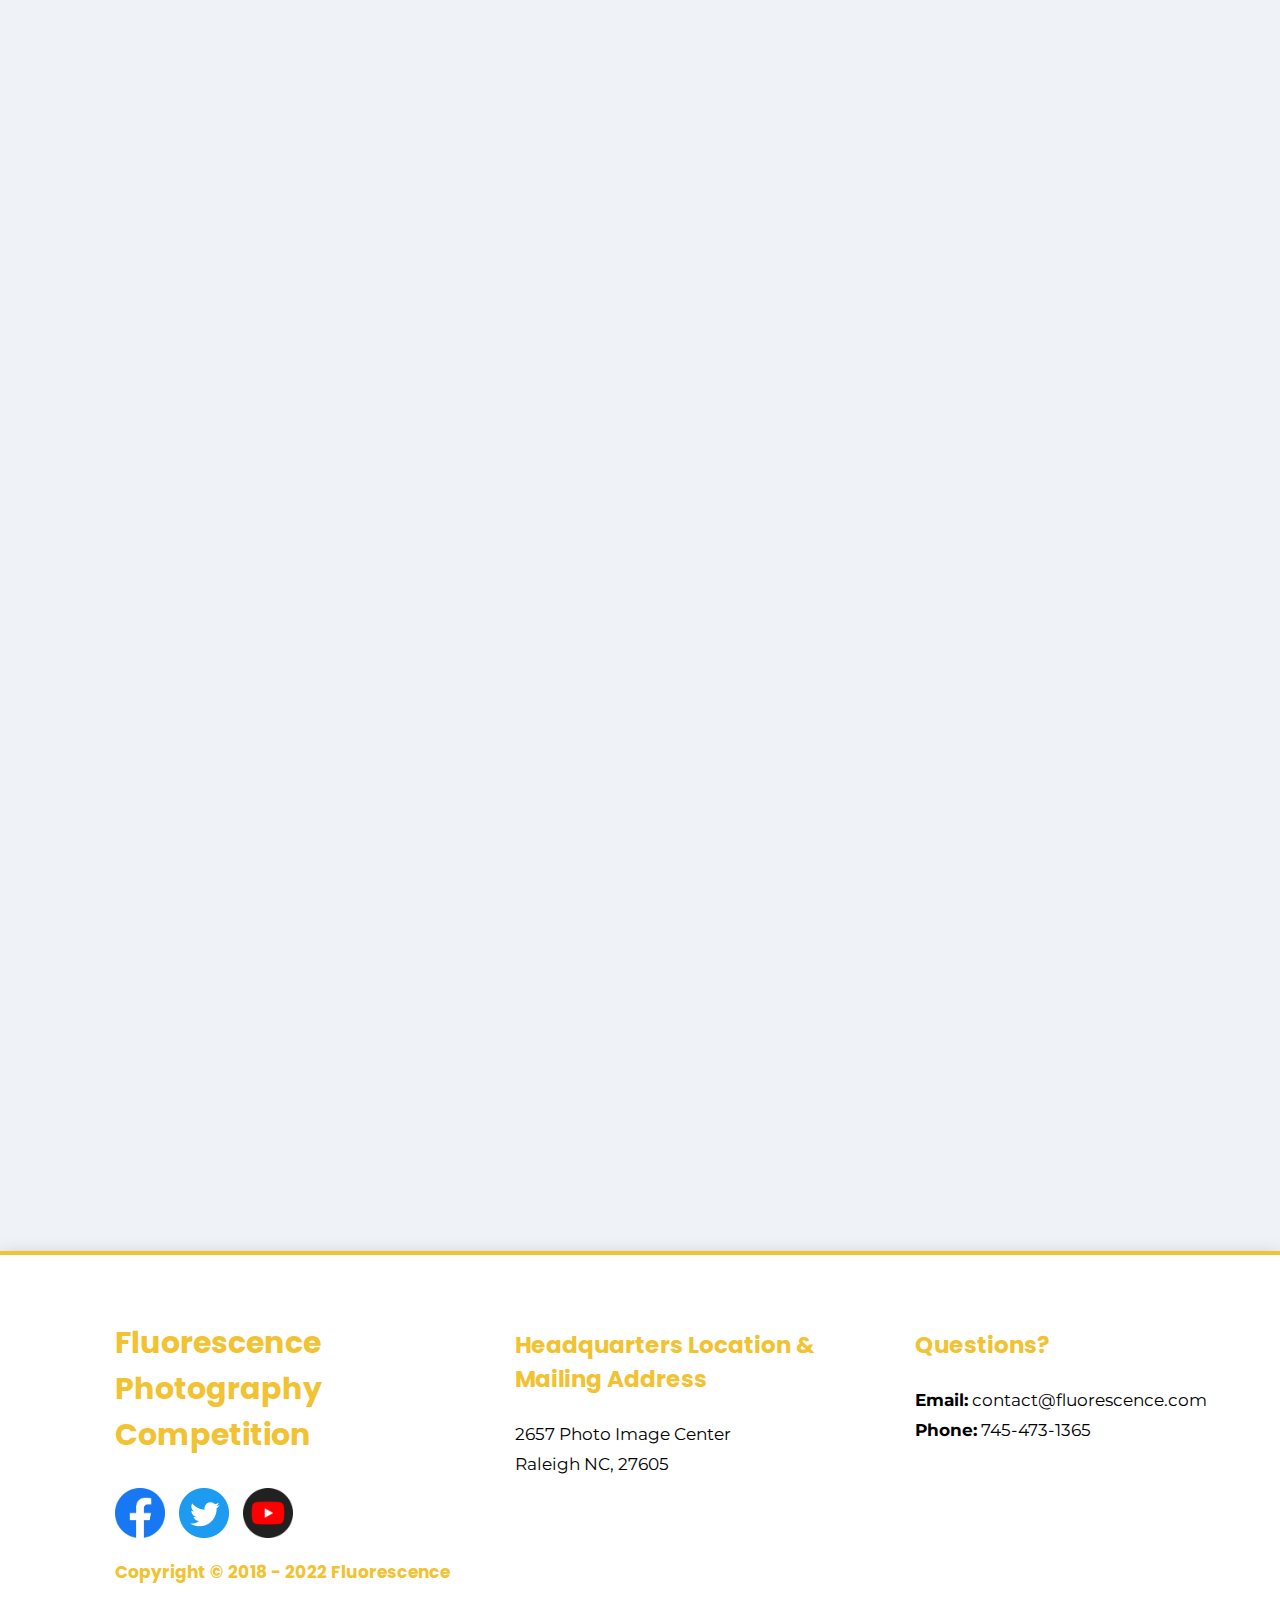
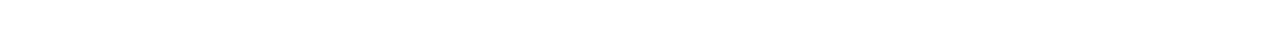
==== commit ec6d4260: "Update about.html" ====
--- a/about.html
+++ b/about.html
@@ -1,141 +1,141 @@
-<!DOCTYPE html>
-<html>
-  <head>
-    <meta charset="utf-8">
-    <title>Fluorescence - About Us</title>
-    <link rel='icon' href="./images/logo.png">
-    <link rel = "stylesheet" href="universal.css">
-    <link rel = "stylesheet" href="about.css">
-    <link rel="stylesheet" href="https://unpkg.com/aos@2.3.1/dist/aos.css">
-  </head>
-<body>
-  <div id="menu">
-    <div id="menucontent">
-        <p id="menu-name"><a href="./index.html" style="text-decoration: none; color: var(--maincolor);">Fluorescence</a></p>
-        <button id="menubutton" onclick="openmenu()">.</button>
-    </div>
-    <div id="tabs">
-        <a href="./index.html" id="menu-home">Home</a>
-        <a href="./about.html" id="menu-about">About</a>
-        <a href="./winners.html" id="menu-winners">Winners</a>
-        <a href="./gallery.html" id="menu-gallery">Gallery</a>
-        <a href="./participate.html" id="menu-participate">Participate</a>
-        <a href="./faqs.html" id="menu-participate">FAQs</a>
-        <a href="./chat.html" id="menu-chat">Chat</a>
-        <a href="./references.html" id="menu-references">References</a>
-    </div>
-    <a href="./login.html" id="menu-login">Log In</a>
-</div>
-  <button id="backtop" onclick="scrolltop()"><p id="toparrow"><</p>Top</button>
-  <div id="title">
-    <div id="titleboxes">
-      <p id="box"></p>
-      <p id="box2"></p>
-    </div>  
-    <image id="titleimage" src="./images/balloons.jpg"></image>
-    <p id="titletext" style="text-shadow:0px 0px 10px black;">About Us</p>
-  </div>
-
-  <div class="infosection" data-aos="fade-up-left" data-aos-delay="150">
-    <div class="infobox">
-      <p class="infoheader">Our Competition</p>
-      <p class="infotext">The Fluorescence Photography Contest is an annual contest that has been held for the past
-         five years. Participants submit photos related to the year’s theme, announced at the beginning of the year. 
-         Judges will then nominate 20 photographs as finalists. Winners are announced in an online ceremony on December 15th. 
-      </p>
-    </div>
-    <div class="yellowline">.</div>
-    <image class="infoimage" src="./images/palms.jpg" style="filter: brightness(100%);"></image>
-  </div>
-  
-  <div class="infosection" style="margin-top: 50px" data-aos="fade-up-right" data-aos-delay="150">
-    <image class="infoimage" src="./images/cfk.png"></image>
-    <div class="yellowline">.</div>
-    <div class="infobox">
-      <p class="infoheader">COVID-19</p>
-      <p class="infotext">Due to the COVID-19 pandemic, our competition can no longer 
-        be held in-person. Instead, we will hold both the public voting and the awards 
-        ceremony online and on different dates. The pandemic has impacted us all, but we strive to continue the 
-        competition in another successful year.</p>
-        <a href="./participate.html" class="infolink">See how you can participate online</a>
-    </div>
-  </div>
-
-  <div class="infosection" data-aos="fade-up-left" data-aos-delay="150">
-    <div class="infobox">
-      <p class="infoheader">Pre COVID-19</p>
-      <p class="infotext">Prior to the Covid-19 pandemic, our event was an annual single-day event 
-        that took place at 2657 Photo Image Center, Raleigh, NC 27605. Preliminary photo submissions 
-        took place before the competition. During the event, our convention center contained galleries,
-         restaurants, and more to keep our participants feeling fulfilled physically and 
-        artistically. Participants voted in the secondary round of photos at 2 PM. At 4 PM, winners
-         were announced in our auditorium and awards were handed out. 
-      </p>
-    </div>
-    <div class="yellowline">.</div>
-    <image class="infoimage" src="./images/buildings.jpg" style="filter: brightness(100%);"></image>
-  </div>
-
-
-  <div id="timeline">
-    <p id="timelineheader" data-aos="zoom-in">Our History</p>
-    <div class="timelinebox">
-      <p class="timelineyear-left" data-aos="fade-right" data-aos-delay="150">2018</p>
-      <p class="timelineinfo-left" data-aos="fade-left" data-aos-delay="150">The Fluorescence Photography Contest was held for the first time.</p>
-    </div>
-    <div class="timelinebox">
-      <p class="timelineinfo-right" data-aos="fade-right" data-aos-delay="150">The Fluorescence Photography Contest became an annual event.</p>
-      <p class="timelineyear-right" data-aos="fade-left" data-aos-delay="150">2019</p>
-    </div>
-    <div class="timelinebox">
-      <p class="timelineyear-left" data-aos="fade-right" data-aos-delay="150">2020</p>
-      <p class="timelineinfo-left" data-aos="fade-left" data-aos-delay="150">We began to run the contest online due to the Covid-19 pandemic.</p>
-    </div>
-    <div class="timelinebox">
-      <p class="timelineinfo-right" data-aos="fade-right" data-aos-delay="150">Due to the continuous impact of the pandemic, the contest was held online again. </p>
-      <p class="timelineyear-right" data-aos="fade-left" data-aos-delay="150">2021</p>
-    </div>
-    <div class="timelinebox">
-      <p class="timelineyear-left" data-aos="fade-right" data-aos-delay="150">2022</p>
-      <p class="timelineinfo-left" data-aos="fade-left" data-aos-delay="150">Submissions for the 5th year of the Fluorescence Photography Competition are open!</p>
-    </div>
-  </div>
-  
-
-  <div id="contact">
-    <div class="contactdetails">
-      <div class="contactdetail">
-        <p id="contactheader">Fluorescence<br>Photography<br>Competition</p>
-        <image src="./images/facebook1.png" id="social"></image>
-        <image src="./images/twitter1.png" style="margin-left: 10px;" id="social"></image>
-        <image src="./images/youtube1.png" style="margin-left: 10px;" id="social"></image>
-        <p id="copyright">Copyright © 2018 - 2022 Fluorescence</p>
-
-      </div>
-      <div class="contactdetail">
-        <p class="contacttitle">Headquarters Location & <br>Mailing Address</p>
-        <p class="contactinfo">2657 Photo Image Center<br>Raleigh NC, 27605</p>
-      </div>
-      <div class="contactdetail">
-        <p class="contacttitle">Questions?</p>
-        <p class="contactinfo"><b>Email:</b> contact@flourescence.com<br><b>Phone:</b> 745-473-1365</p>
-      </div>
-      </div>
-    </div>
-  </div>
-  
-  <script src="universal.js"></script>
-  <script src="https://unpkg.com/aos@2.3.1/dist/aos.js"></script>
-  <script>
-    AOS.init()
-    setInterval(function() {
-      if (window.screen.width < 1024) { AOS.init({disable: true});}
-    }, 1000);
-    window.addEventListener("load", function() {
-      if (localStorage.getItem("logged") == "My Account") {
-        document.getElementById("menu-login").innerHTML = localStorage.getItem("logged");
-      }
-    });
-  </script>
-</body>
-</html>
+<!DOCTYPE html>
+<html>
+  <head>
+    <meta charset="utf-8">
+    <title>Fluorescence - About Us</title>
+    <link rel='icon' href="./images/logo.png">
+    <link rel = "stylesheet" href="universal.css">
+    <link rel = "stylesheet" href="about.css">
+    <link rel="stylesheet" href="https://unpkg.com/aos@2.3.1/dist/aos.css">
+  </head>
+<body>
+  <div id="menu">
+    <div id="menucontent">
+        <p id="menu-name"><a href="./index.html" style="text-decoration: none; color: var(--maincolor);">Fluorescence</a></p>
+        <button id="menubutton" onclick="openmenu()">.</button>
+    </div>
+    <div id="tabs">
+        <a href="./index.html" id="menu-home">Home</a>
+        <a href="./about.html" id="menu-about">About</a>
+        <a href="./winners.html" id="menu-winners">Winners</a>
+        <a href="./gallery.html" id="menu-gallery">Gallery</a>
+        <a href="./participate.html" id="menu-participate">Participate</a>
+        <a href="./faqs.html" id="menu-participate">FAQs</a>
+        <a href="./chat.html" id="menu-chat">Chat</a>
+        <a href="./references.html" id="menu-references">References</a>
+    </div>
+    <a href="./login.html" id="menu-login">Log In</a>
+</div>
+  <button id="backtop" onclick="scrolltop()"><p id="toparrow"><</p>Top</button>
+  <div id="title">
+    <div id="titleboxes">
+      <p id="box"></p>
+      <p id="box2"></p>
+    </div>  
+    <image id="titleimage" src="./images/balloons.jpg"></image>
+    <p id="titletext" style="text-shadow:0px 0px 10px black;">About Us</p>
+  </div>
+
+  <div class="infosection" data-aos="fade-up-left" data-aos-delay="150">
+    <div class="infobox">
+      <p class="infoheader">Our Competition</p>
+      <p class="infotext">The Fluorescence Photography Contest is an annual contest that has been held for the past
+         five years. Participants submit photos related to the year’s theme, announced at the beginning of the year. 
+         Judges will then nominate 20 photographs as finalists. Winners are announced in an online ceremony on December 15th. 
+      </p>
+    </div>
+    <div class="yellowline">.</div>
+    <image class="infoimage" src="./images/palms.jpg" style="filter: brightness(100%);"></image>
+  </div>
+  
+  <div class="infosection" style="margin-top: 50px" data-aos="fade-up-right" data-aos-delay="150">
+    <image class="infoimage" src="./images/cfk.png"></image>
+    <div class="yellowline">.</div>
+    <div class="infobox">
+      <p class="infoheader">COVID-19</p>
+      <p class="infotext">Due to the COVID-19 pandemic, our competition can no longer 
+        be held in-person. Instead, we will hold both the public voting and the awards 
+        ceremony online and on different dates. The pandemic has impacted us all, but we strive to continue the 
+        competition in another successful year.</p>
+        <a href="./participate.html" class="infolink">See how you can participate online</a>
+    </div>
+  </div>
+
+  <div class="infosection" data-aos="fade-up-left" data-aos-delay="150">
+    <div class="infobox">
+      <p class="infoheader">Pre COVID-19</p>
+      <p class="infotext">Prior to the Covid-19 pandemic, our event was an annual single-day event 
+        that took place at 2657 Photo Image Center, Raleigh, NC 27605. Preliminary photo submissions 
+        took place before the competition. During the event, our convention center contained galleries,
+         restaurants, and more to keep our participants feeling fulfilled physically and 
+        artistically. Participants voted in the secondary round of photos at 2 PM. At 4 PM, winners
+         were announced in our auditorium and awards were handed out. 
+      </p>
+    </div>
+    <div class="yellowline">.</div>
+    <image class="infoimage" src="./images/buildings.jpg" style="filter: brightness(100%);"></image>
+  </div>
+
+
+  <div id="timeline">
+    <p id="timelineheader" data-aos="zoom-in">Our History</p>
+    <div class="timelinebox">
+      <p class="timelineyear-left" data-aos="fade-right" data-aos-delay="150">2018</p>
+      <p class="timelineinfo-left" data-aos="fade-left" data-aos-delay="150">The Fluorescence Photography Contest was held for the first time.</p>
+    </div>
+    <div class="timelinebox">
+      <p class="timelineinfo-right" data-aos="fade-right" data-aos-delay="150">The Fluorescence Photography Contest became an annual event.</p>
+      <p class="timelineyear-right" data-aos="fade-left" data-aos-delay="150">2019</p>
+    </div>
+    <div class="timelinebox">
+      <p class="timelineyear-left" data-aos="fade-right" data-aos-delay="150">2020</p>
+      <p class="timelineinfo-left" data-aos="fade-left" data-aos-delay="150">We began to run the contest online due to the Covid-19 pandemic.</p>
+    </div>
+    <div class="timelinebox">
+      <p class="timelineinfo-right" data-aos="fade-right" data-aos-delay="150">Due to the continuous impact of the pandemic, the contest was held online again. </p>
+      <p class="timelineyear-right" data-aos="fade-left" data-aos-delay="150">2021</p>
+    </div>
+    <div class="timelinebox">
+      <p class="timelineyear-left" data-aos="fade-right" data-aos-delay="150">2022</p>
+      <p class="timelineinfo-left" data-aos="fade-left" data-aos-delay="150">Submissions for the 5th year of the Fluorescence Photography Competition are open!</p>
+    </div>
+  </div>
+  
+
+  <div id="contact">
+    <div class="contactdetails">
+      <div class="contactdetail">
+        <p id="contactheader">Fluorescence<br>Photography<br>Competition</p>
+        <image src="./images/facebook1.png" id="social"></image>
+        <image src="./images/twitter1.png" style="margin-left: 10px;" id="social"></image>
+        <image src="./images/youtube1.png" style="margin-left: 10px;" id="social"></image>
+        <p id="copyright">Copyright © 2018 - 2022 Fluorescence</p>
+
+      </div>
+      <div class="contactdetail">
+        <p class="contacttitle">Headquarters Location & <br>Mailing Address</p>
+        <p class="contactinfo">2657 Photo Image Center<br>Raleigh NC, 27605</p>
+      </div>
+      <div class="contactdetail">
+        <p class="contacttitle">Questions?</p>
+        <p class="contactinfo"><b>Email:</b> contact@fluorescence.com<br><b>Phone:</b> 745-473-1365</p>
+      </div>
+      </div>
+    </div>
+  </div>
+  
+  <script src="universal.js"></script>
+  <script src="https://unpkg.com/aos@2.3.1/dist/aos.js"></script>
+  <script>
+    AOS.init()
+    setInterval(function() {
+      if (window.screen.width < 1024) { AOS.init({disable: true});}
+    }, 1000);
+    window.addEventListener("load", function() {
+      if (localStorage.getItem("logged") == "My Account") {
+        document.getElementById("menu-login").innerHTML = localStorage.getItem("logged");
+      }
+    });
+  </script>
+</body>
+</html>
--- a/universal.css
+++ b/universal.css
@@ -296,6 +296,7 @@
         text-align: center;
         width: 105vw;
         position: absolute;
+        margin-left: 0px;
     }
     #tabs a, #menu-contact {
         display: inline-block;
--- a/about.css
+++ b/about.css
@@ -1,185 +1,185 @@
-#menu-about {
-    border-bottom: 2px solid var(--maincolor);
-    background-color: #fff1c6;
-}
-
-#title {
-    margin-top: 100px;
-    text-align: center;
-    margin-bottom: 150px;
-}
-
-#titleboxes {
-    display: flex;
-    justify-content: center;
-    position: absolute;
-    left: 0; 
-    right: 0;
-}
-#box, #box2 {
-    width: 400px;
-    height: 400px;
-    border: 15px solid var(--maincolor);
-    margin-top: 100px;
-    z-index: -1;
-}
-#box2 {
-    margin-top: 0px;
-}
-
-#titleimage {
-    width: 700px;
-    height: 400px;
-    object-fit: cover;
-    margin-top: 60px;
-    z-index: 5;
-    box-shadow: 0px 10px 20px rgba(0, 0, 0, 0.4);
-}
-
-#titletext {
-    position: absolute;
-    left: 0;
-    right: 0;
-    top: 290px;
-    font-family: "Poppins";
-    font-weight: 700;
-    color: white;
-    font-size: 45px;
-}
-
-#timeline {
-    margin-top: 100px;
-}
-
-#timelineheader {
-    text-align: center;
-    width: 325px;
-    margin-left: auto;
-    margin-right: auto;
-    padding-bottom: 25px;
-    font-size: 30px;
-    font-family:"Poppins";
-    font-weight: 700;
-    border-bottom: 5px solid var(--maincolor);
-    margin-bottom: 75px;
-}
-
-.timelinebox {
-    margin-top: -40px;
-    display: flex;
-    justify-content: center;
-    align-items: center;
-}
-
-.timelineyear-left {
-    font-size: 35px;
-    font-family: "Poppins";
-    font-weight: 700;
-    border-right: 10px solid var(--maincolor);
-    padding-top: 20px;
-    padding-bottom: 20px;
-    width: 300px;
-    padding-right: 50px;
-    text-align: right;
-}
-
-.timelineyear-right {
-    font-size: 35px;
-    font-family: "Poppins";
-    font-weight: 700;
-    border-left: 10px solid var(--maincolor);
-    padding-top: 20px;
-    padding-bottom: 20px;
-    width: 300px;
-    padding-left: 50px;
-    text-align: left;
-}
-
-.timelineinfo-left {
-    width: 245px;
-    box-shadow: 0px 10px 20px rgba(0, 0, 0, 0.4);
-    padding-left: 50px;
-    padding-right: 30px;
-    padding-top: 20px;
-    padding-bottom: 20px;
-    border-radius: 10px;
-    margin-left: 25px;
-    font-family: "Poppins";
-    font-size: 15px;
-    font-weight: 600;
-    transition: 0.2s;
-    background: white;
-}
-
-
-.timelineinfo-right {
-    width: 260px;
-    box-shadow: 0px 10px 20px rgba(0, 0, 0, 0.4);
-    padding-left: 40px;
-    padding-right: 25px;
-    padding-top: 20px;
-    padding-bottom: 20px;
-    border-radius: 10px;
-    margin-right: 25px;
-    font-family: "Poppins";
-    font-size: 15px;
-    font-weight: 600;
-    transition: 0.2s;
-    background: white;
-}
-
-.timelineinfo-left:hover, .timelineinfo-right:hover {
-    transform: scale(1.1);
-}
-
-@media only screen and (max-width: 1024px) {
-    #title {
-        width: 110vw;
-    }
-    #titleimage {
-        width: 110vw;
-        height: 1000px;
-        margin-top: 0px;
-        border-radius: 60px;
-    }
-    #titletext {
-        font-size: 100px;
-        width: 110vw;
-        margin-top: 215px;
-    }
-
-    #timeline {
-        margin-top: 200px;
-    }
-    
-    #timelineheader {
-        font-size: 60px;
-        width: 110vw;
-        border: none;
-    }
-    
-    .timelinebox {
-        width: 110vw;
-        margin-top: -40px;
-    }
-    
-    .timelineyear-left {
-        font-size: 100px;
-        width: 300px;
-    }
-    
-    .timelineyear-right {
-        font-size: 100px;
-        width: 300px;
-    }
-    
-    .timelineinfo-left {
-        width: 500px;
-        font-size: 35px;
-    }
-    
-    .timelineinfo-right {
-        width: 500px;
-        font-size: 35px;
-    }
-}
+#menu-about {
+    border-bottom: 2px solid var(--maincolor);
+    background-color: #fff1c6;
+}
+
+#title {
+    margin-top: 100px;
+    text-align: center;
+    margin-bottom: 150px;
+}
+
+#titleboxes {
+    display: flex;
+    justify-content: center;
+    position: absolute;
+    left: 0; 
+    right: 0;
+}
+#box, #box2 {
+    width: 400px;
+    height: 400px;
+    border: 15px solid var(--maincolor);
+    margin-top: 100px;
+    z-index: -1;
+}
+#box2 {
+    margin-top: 0px;
+}
+
+#titleimage {
+    width: 700px;
+    height: 400px;
+    object-fit: cover;
+    margin-top: 60px;
+    z-index: 5;
+    box-shadow: 0px 10px 20px rgba(0, 0, 0, 0.4);
+}
+
+#titletext {
+    position: absolute;
+    left: 0;
+    right: 0;
+    top: 290px;
+    font-family: "Poppins";
+    font-weight: 700;
+    color: white;
+    font-size: 45px;
+}
+
+#timeline {
+    margin-top: 100px;
+}
+
+#timelineheader {
+    text-align: center;
+    width: 325px;
+    margin-left: auto;
+    margin-right: auto;
+    padding-bottom: 25px;
+    font-size: 30px;
+    font-family:"Poppins";
+    font-weight: 700;
+    border-bottom: 5px solid var(--maincolor);
+    margin-bottom: 75px;
+}
+
+.timelinebox {
+    margin-top: -40px;
+    display: flex;
+    justify-content: center;
+    align-items: center;
+}
+
+.timelineyear-left {
+    font-size: 35px;
+    font-family: "Poppins";
+    font-weight: 700;
+    border-right: 10px solid var(--maincolor);
+    padding-top: 20px;
+    padding-bottom: 20px;
+    width: 300px;
+    padding-right: 50px;
+    text-align: right;
+}
+
+.timelineyear-right {
+    font-size: 35px;
+    font-family: "Poppins";
+    font-weight: 700;
+    border-left: 10px solid var(--maincolor);
+    padding-top: 20px;
+    padding-bottom: 20px;
+    width: 300px;
+    padding-left: 50px;
+    text-align: left;
+}
+
+.timelineinfo-left {
+    width: 245px;
+    box-shadow: 0px 10px 20px rgba(0, 0, 0, 0.4);
+    padding-left: 50px;
+    padding-right: 30px;
+    padding-top: 20px;
+    padding-bottom: 20px;
+    border-radius: 10px;
+    margin-left: 25px;
+    font-family: "Poppins";
+    font-size: 15px;
+    font-weight: 600;
+    transition: 0.2s;
+    background: white;
+}
+
+
+.timelineinfo-right {
+    width: 260px;
+    box-shadow: 0px 10px 20px rgba(0, 0, 0, 0.4);
+    padding-left: 40px;
+    padding-right: 25px;
+    padding-top: 20px;
+    padding-bottom: 20px;
+    border-radius: 10px;
+    margin-right: 25px;
+    font-family: "Poppins";
+    font-size: 15px;
+    font-weight: 600;
+    transition: 0.2s;
+    background: white;
+}
+
+.timelineinfo-left:hover, .timelineinfo-right:hover {
+    transform: scale(1.1);
+}
+
+@media only screen and (max-width: 1024px) {
+    #title {
+        width: 110vw;
+    }
+    #titleimage {
+        width: 110vw;
+        height: 1000px;
+        margin-top: 0px;
+        border-radius: 60px;
+    }
+    #titletext {
+        font-size: 100px;
+        width: 110vw;
+        margin-top: 215px;
+    }
+
+    #timeline {
+        margin-top: 200px;
+    }
+    
+    #timelineheader {
+        font-size: 60px;
+        width: 110vw;
+        border: none;
+    }
+    
+    .timelinebox {
+        width: 110vw;
+        margin-top: -40px;
+    }
+    
+    .timelineyear-left {
+        font-size: 100px;
+        width: 300px;
+    }
+    
+    .timelineyear-right {
+        font-size: 100px;
+        width: 300px;
+    }
+    
+    .timelineinfo-left {
+        width: 500px;
+        font-size: 35px;
+    }
+    
+    .timelineinfo-right {
+        width: 500px;
+        font-size: 35px;
+    }
+}
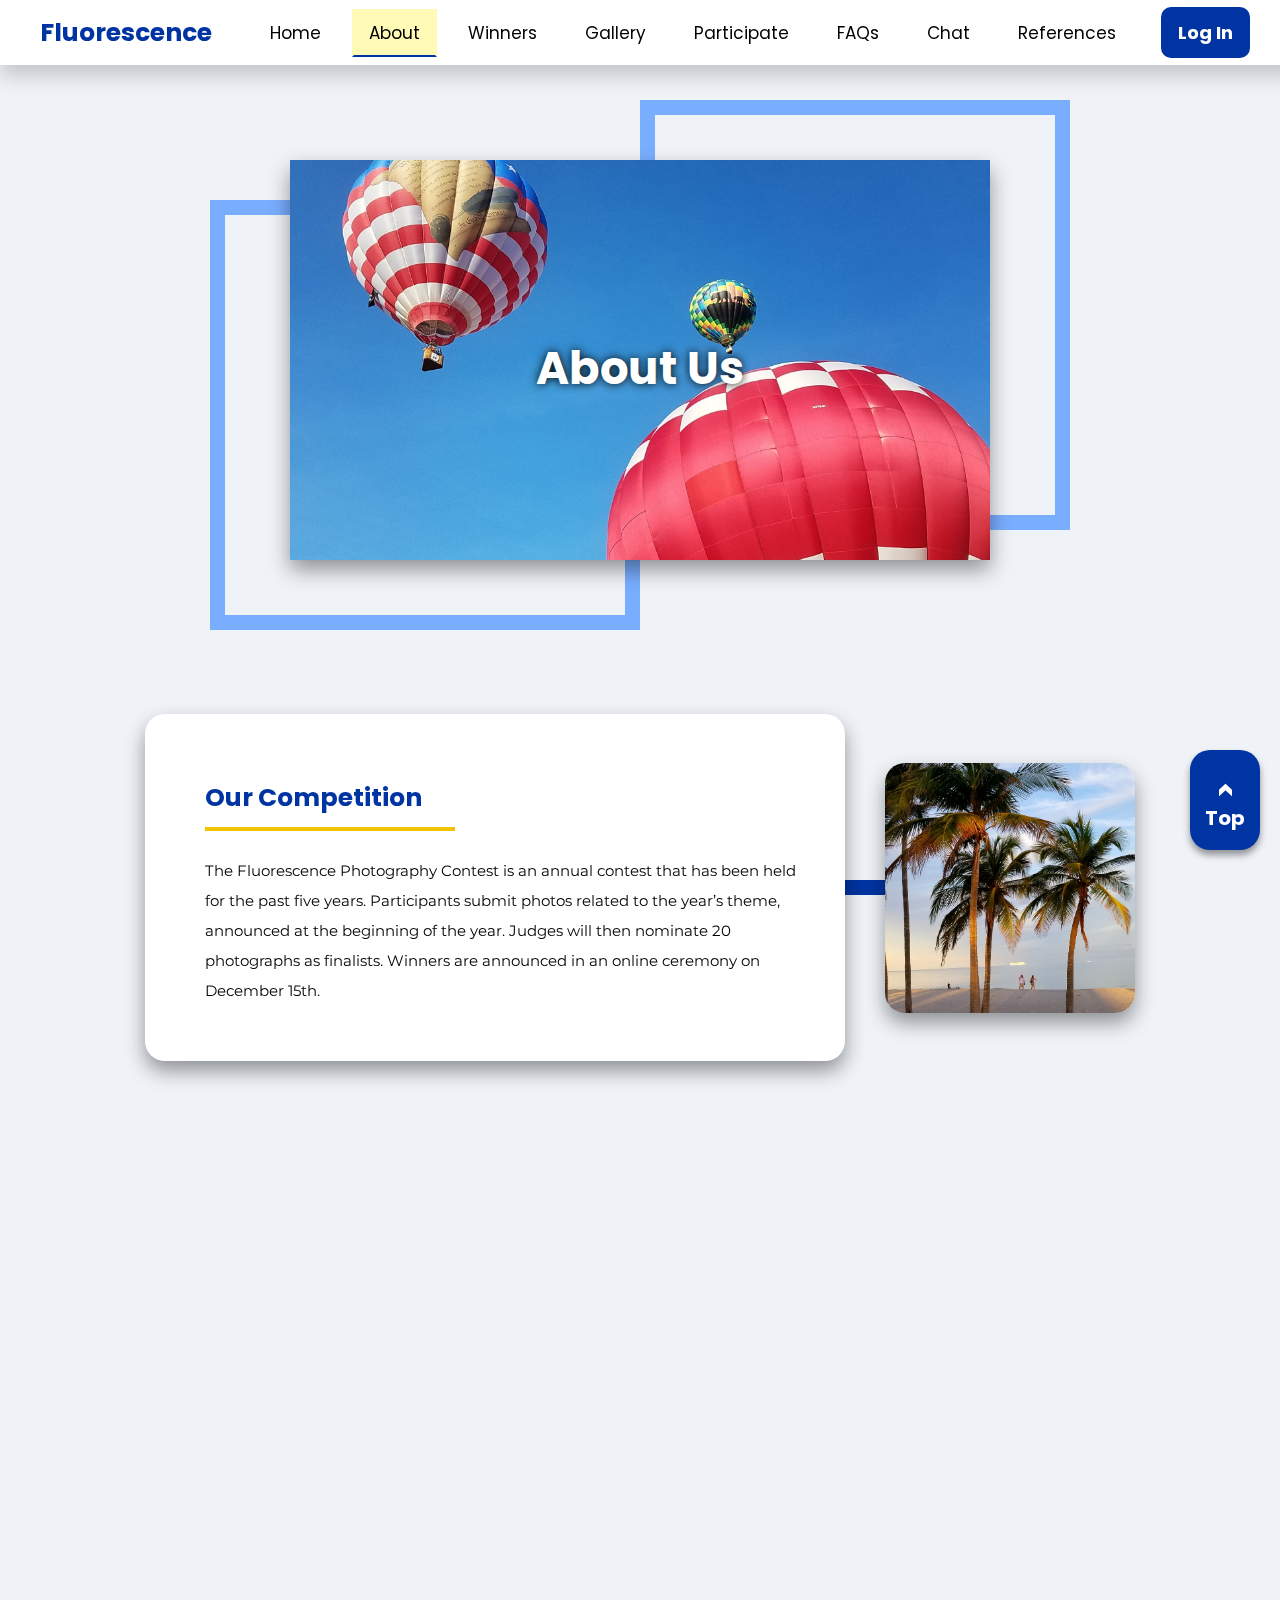
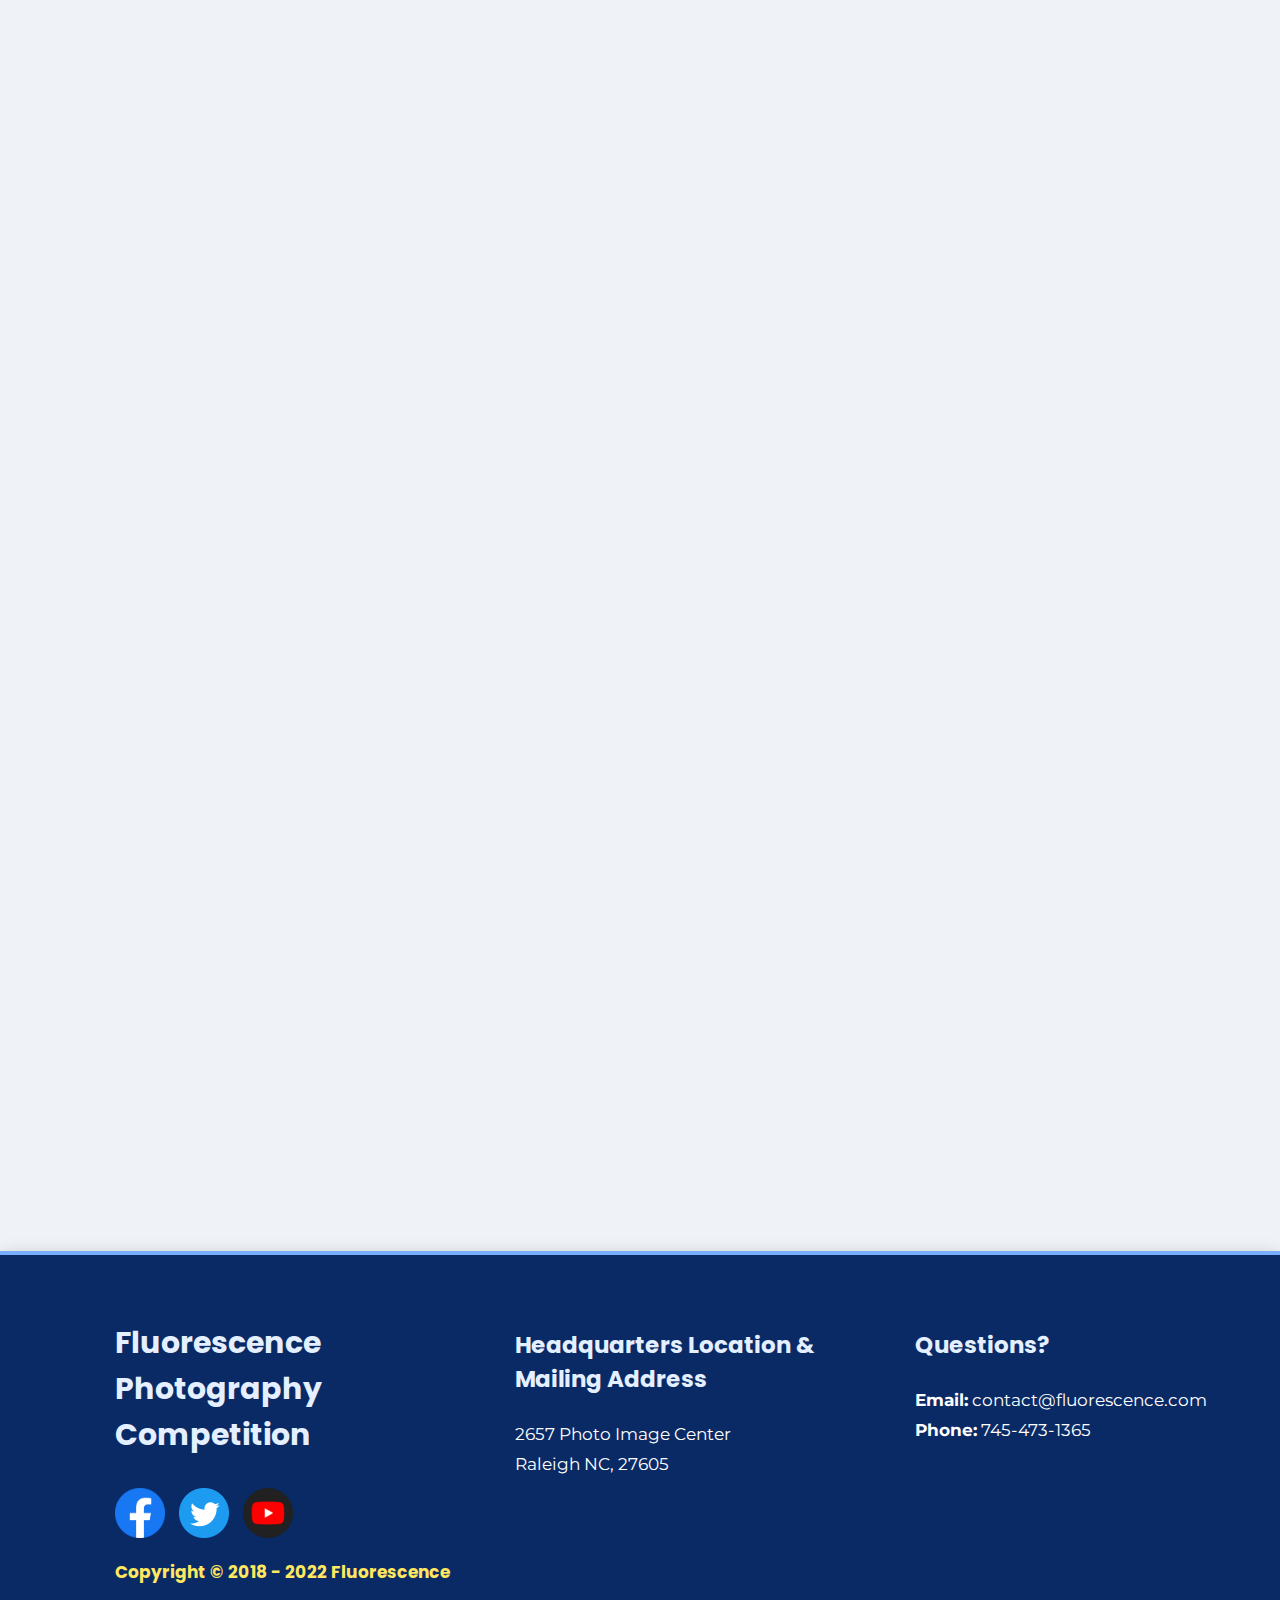
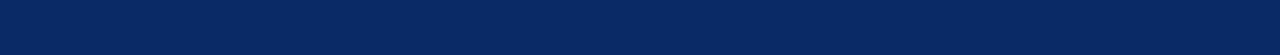
==== commit 1ae4184d: "Login page JS redirect update" ====
--- a/about.html
+++ b/about.html
@@ -24,7 +24,7 @@
         <a href="./chat.html" id="menu-chat">Chat</a>
         <a href="./references.html" id="menu-references">References</a>
     </div>
-    <a href="./login.html" id="menu-login">Log In</a>
+    <button id="menu-login" onclick="loginbutton()">Log In</button>
 </div>
   <button id="backtop" onclick="scrolltop()"><p id="toparrow"><</p>Top</button>
   <div id="title">
--- a/universal.css
+++ b/universal.css
@@ -3,7 +3,11 @@
 
 
 :root {
-    --maincolor: #f1c232;
+    --maincolor: rgb(0, 52, 163);
+    --second: rgb(121, 174, 255);
+    --third: #f0c400;
+    --fourth: rgb(228, 239, 255);
+    --fifth: #ffe75f;
 }
 
 body {
@@ -82,7 +86,7 @@
 
 #menu-home:hover, #menu-about:hover, #menu-winners:hover, #menu-gallery:hover, #menu-participate:hover, #menu-references:hover, #menu-chat:hover{
     border-bottom: 2px solid var(--maincolor);
-    background-color: #fff1c6;
+    background: #fffab5;
 }
 
 #menu-home {
@@ -132,6 +136,12 @@
     transform: rotateZ(90deg);
 }
 
+.infofader {
+    display: flex;
+    justify-content: center;
+    align-items: center;
+    z-index: -1;
+}
 .infosection {
     margin-top: 50px;
     margin-bottom: 50px;
@@ -156,7 +166,7 @@
     font-size: 25px;
     font-weight: 700;
     color: var(--maincolor);
-    border-bottom: 4px solid var(--maincolor);
+    border-bottom: 4px solid var(--third);
     width: 250px;
     padding-bottom: 10px;
 }
@@ -169,6 +179,7 @@
     background: var(--maincolor);
     color: var(--maincolor);
     height: 15px;
+    z-index: -1;
 }
 
 .infotext {
@@ -184,6 +195,7 @@
     object-fit: cover;
     box-shadow: 0px 10px 20px rgba(0, 0, 0, 0.4);
     transition: 0.2s;
+    z-index: -1;
 }
 .infoimage:hover {
     transform: scale(1.15);
@@ -207,8 +219,8 @@
     width: 100%;
     height: 400px; 
     box-shadow: 0px 10px 20px rgba(0, 0, 0, 0.4);
-    background: white;
-    border-top: 4px solid var(--maincolor);
+    background: #0a2a66;
+    border-top: 4px solid var(--second);
     display: flex;
     justify-content: center;
 }
@@ -216,14 +228,14 @@
     font-family: "Poppins";
     font-size: 30px;
     font-weight: 700;
-    color: var(--maincolor);
+    color: var(--fourth);
     text-align: left;
 }
 #copyright {
     font-family: "Poppins";
     font-size: 17px;
     font-weight: 700;
-    color: var(--maincolor);
+    color: var(--fifth);
     text-align: left;
 }
 
@@ -240,13 +252,14 @@
     font-family: "Poppins";
     font-size: 23px;
     font-weight: 700;
-    color: var(--maincolor);
+    color: var(--fourth);
     text-align: left;
 }
 .contactinfo {
     font-size: 17px;
     font-family: "Montserrat";
     line-height: 30px;
+    color: white;
 }
 .contactdetail {
     width: 400px;
--- a/about.css
+++ b/about.css
@@ -1,6 +1,6 @@
 #menu-about {
     border-bottom: 2px solid var(--maincolor);
-    background-color: #fff1c6;
+    background: #fffab5;
 }
 
 #title {
@@ -19,7 +19,7 @@
 #box, #box2 {
     width: 400px;
     height: 400px;
-    border: 15px solid var(--maincolor);
+    border: 15px solid var(--second);
     margin-top: 100px;
     z-index: -1;
 }
@@ -60,7 +60,7 @@
     font-size: 30px;
     font-family:"Poppins";
     font-weight: 700;
-    border-bottom: 5px solid var(--maincolor);
+    border-bottom: 5px solid var(--third);
     margin-bottom: 75px;
 }
 
